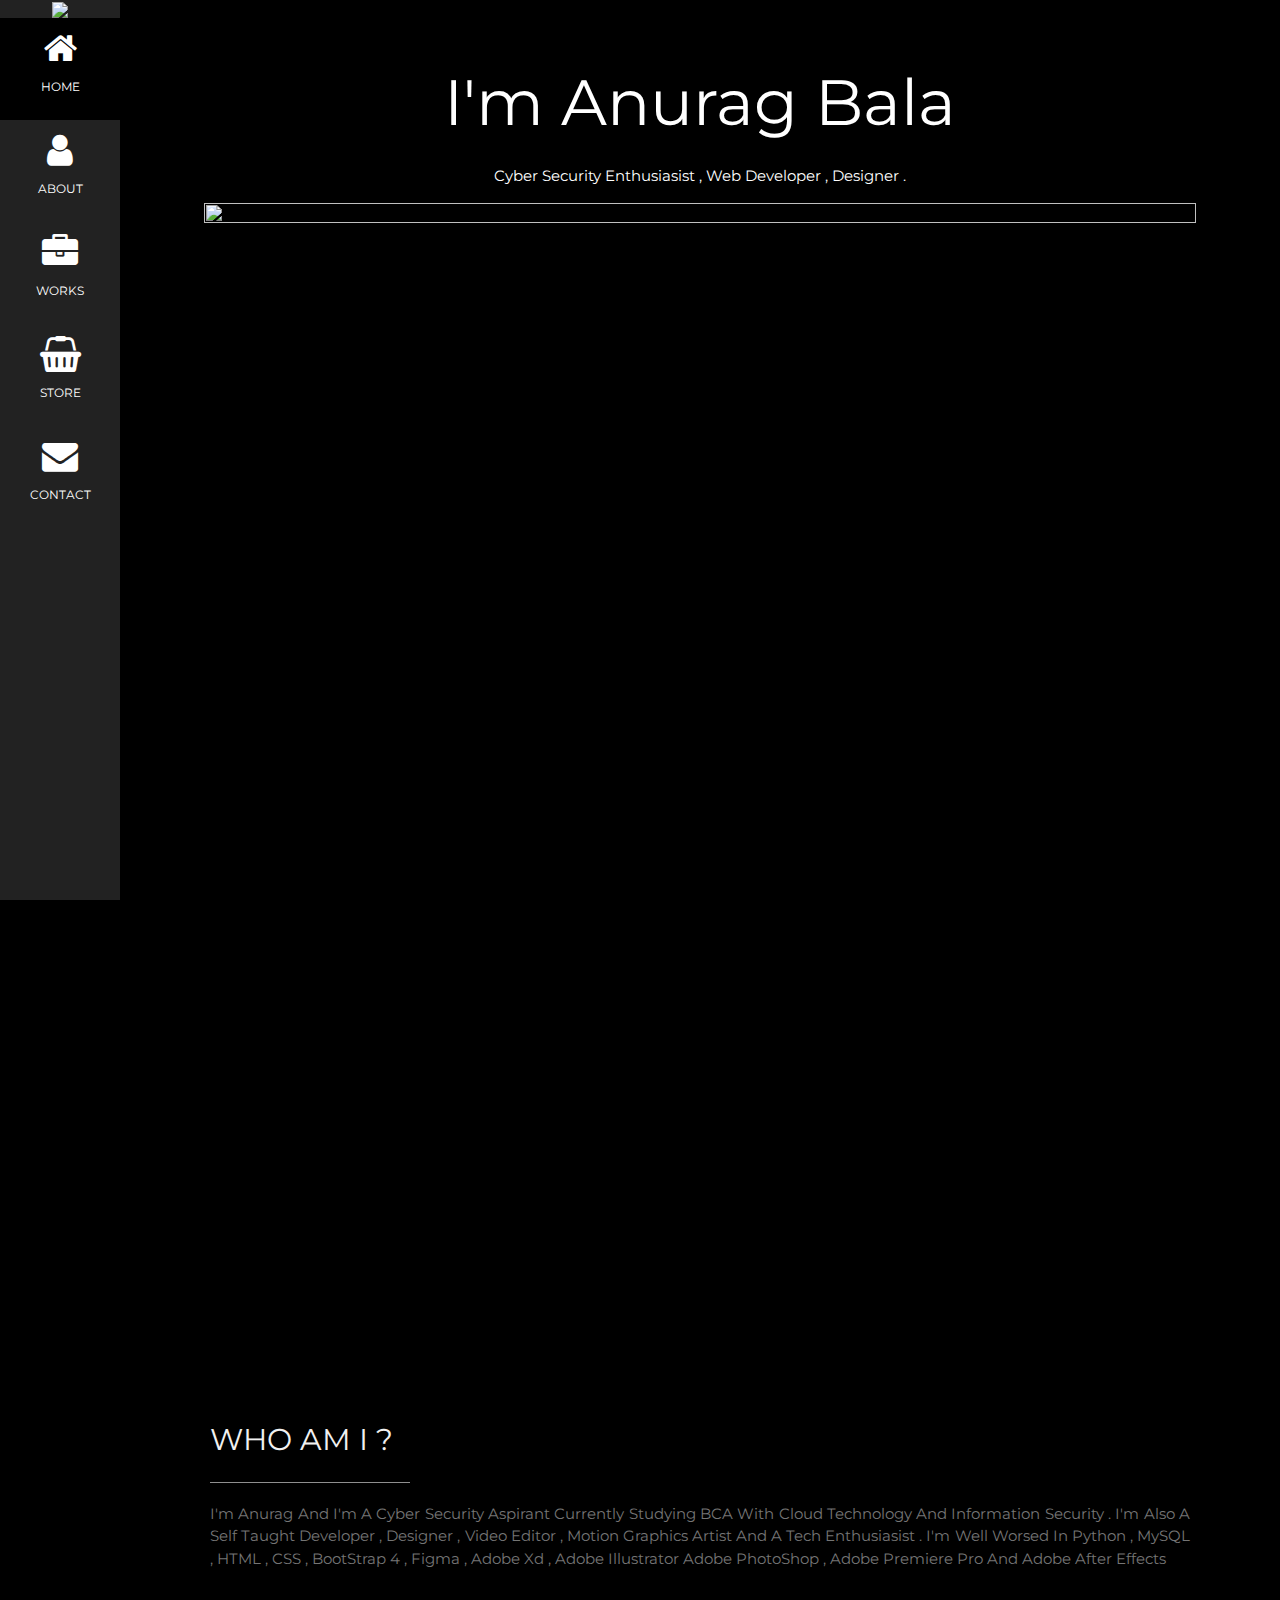
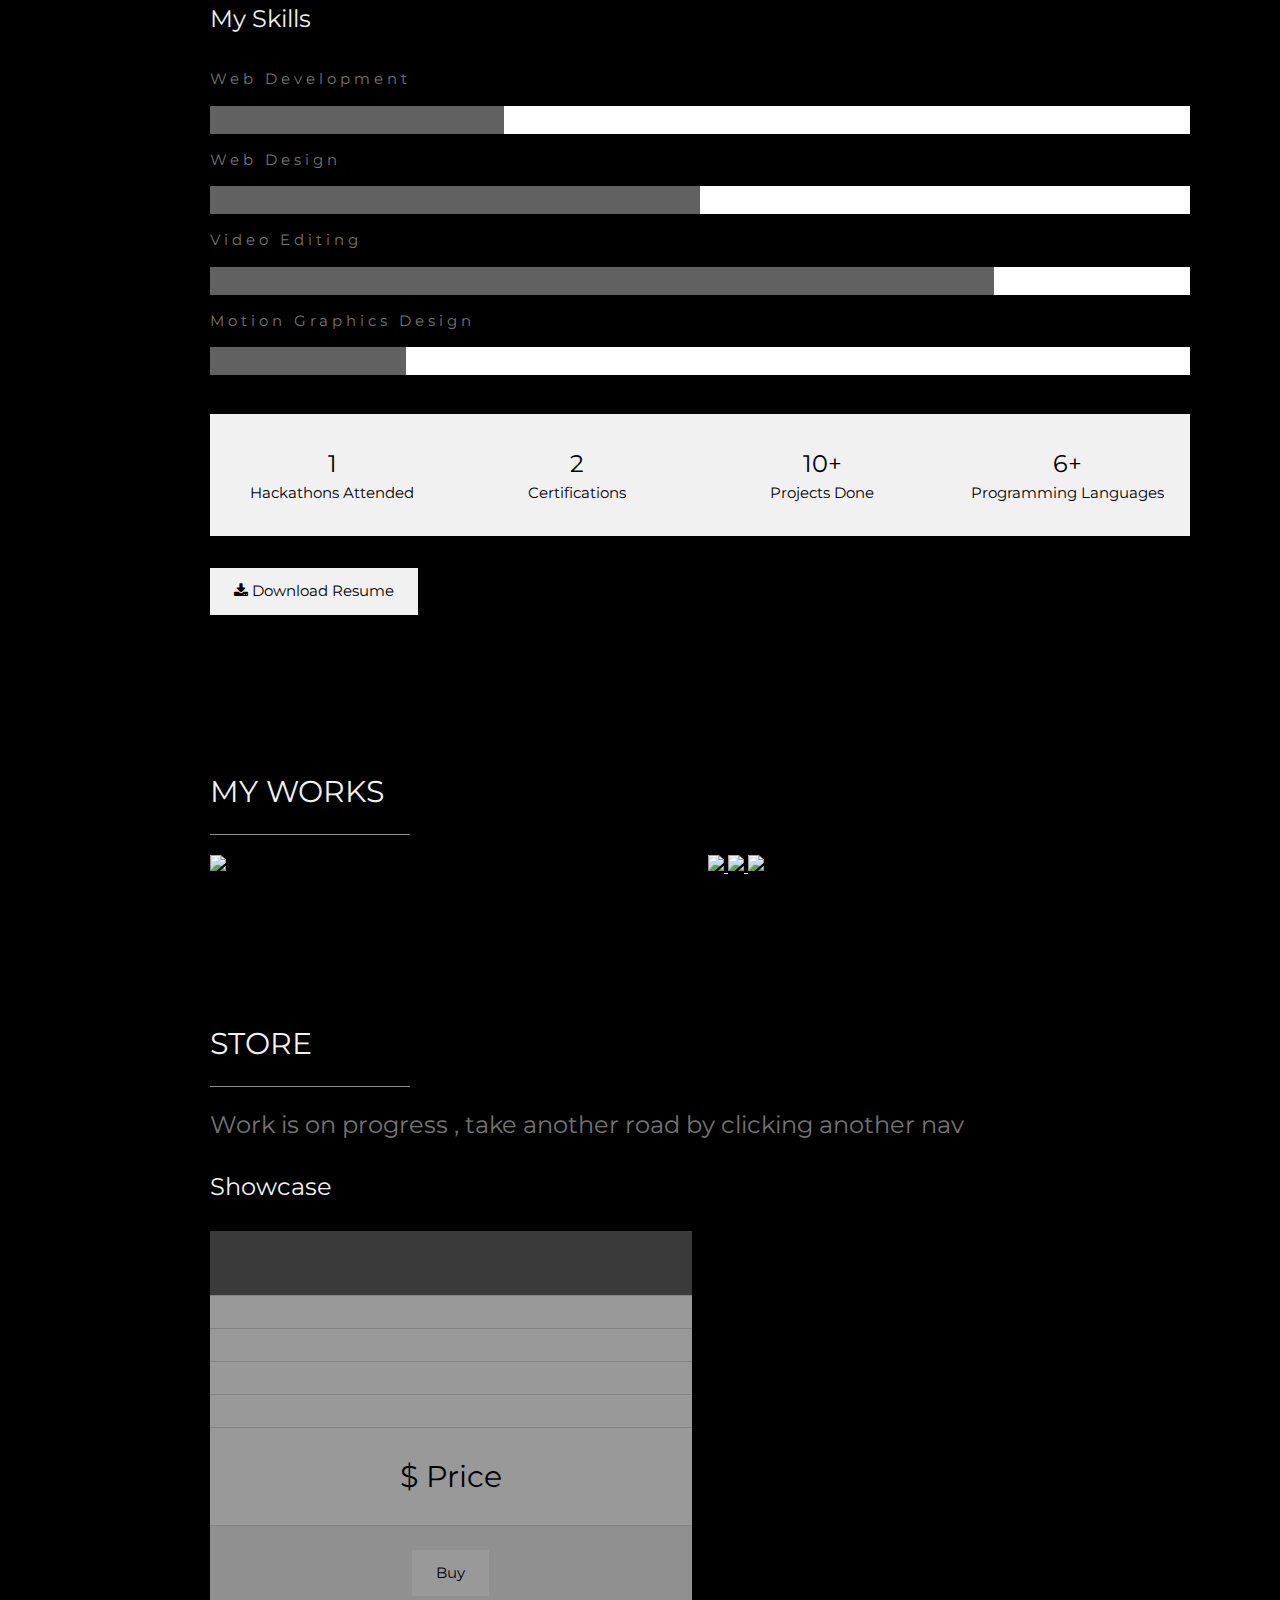
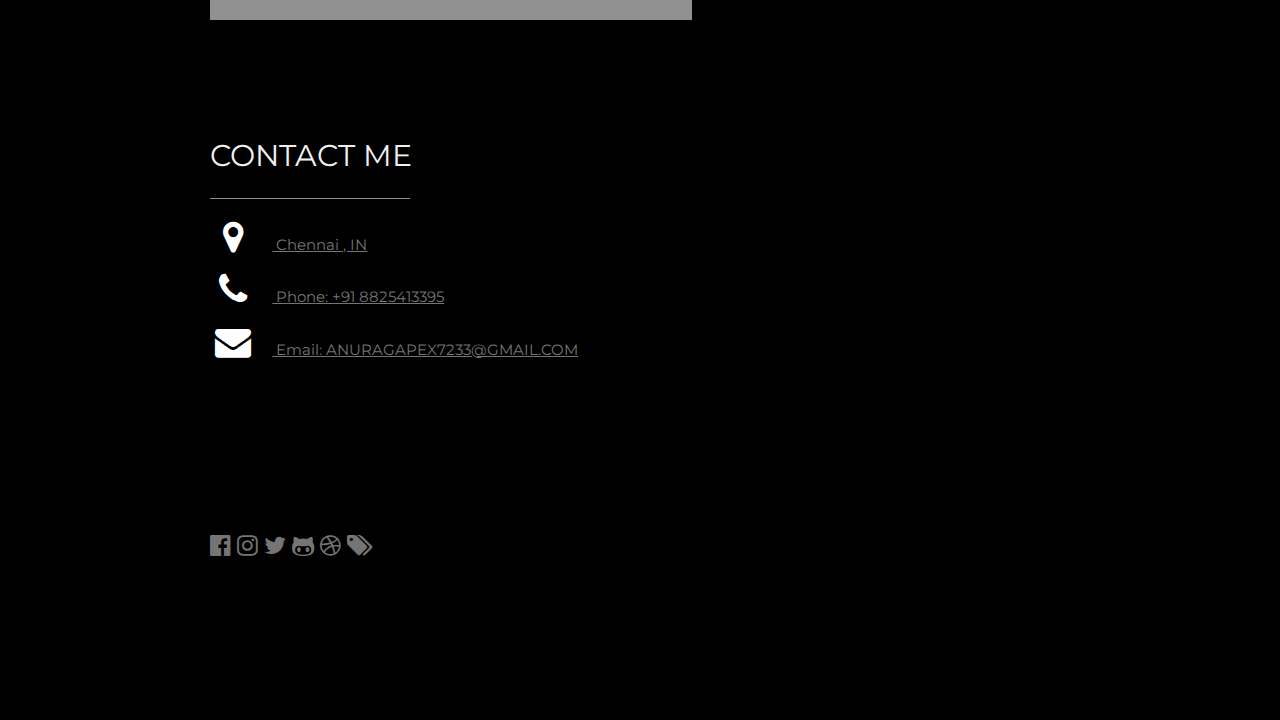
==== index.html @ 964ecfa8 "Added Google SEO Meta Tag" ====
<!DOCTYPE html>
<html>
<head>
<title>ANURAG</title>
<link rel="icon" href="./web-assets/pU7nvwRMRXqDbNKrmumH_9ec07bc448174239577b3bc5285117b0.jpeg">
<meta charset="UTF-8">
<meta name="viewport" content="width=device-width, initial-scale=1">
<link rel="stylesheet" href="https://www.w3schools.com/w3css/4/w3.css">
<link rel="stylesheet" href="https://fonts.googleapis.com/css?family=Montserrat">
<link rel="stylesheet" href="https://cdnjs.cloudflare.com/ajax/libs/font-awesome/4.7.0/css/font-awesome.min.css">
<style>
body, h1,h2,h3,h4,h5,h6 {font-family: "Montserrat", sans-serif}
.w3-row-padding img {margin-bottom: 12px}
.w3-sidebar {width: 120px;background: #222;}
#main {margin-left: 120px}
@media only screen and (max-width: 600px) {#main {margin-left: 0}}
</style>
<meta name="google-site-verification" content="91ezCotkD6_uzO8J9AmHnL2-owdKcWw64kQfVRbYzD4" />
</head>
<body class="w3-black">
<nav class="w3-sidebar w3-bar-block w3-small w3-hide-small w3-center">
  <a href="#"><img src="./web-assets/anurag_black_bar_nav.jpeg" style="width:100%">
  </a>
  <a href="#" class="w3-bar-item w3-button w3-padding-large w3-black">
    <i class="fa fa-home w3-xxlarge"></i>
    <p>HOME</p>
  </a>
  <a href="#about" class="w3-bar-item w3-button w3-padding-large w3-hover-black">
    <i class="fa fa-user w3-xxlarge"></i>
    <p>ABOUT</p>
  </a>
  <a href="#photos" class="w3-bar-item w3-button w3-padding-large w3-hover-black">
    <i class="fa fa-briefcase w3-xxlarge"></i>
    <p>WORKS</p>
  </a>
  <a href="#store" class="w3-bar-item w3-button w3-padding-large w3-hover-black">
    <i class="fa fa-shopping-basket w3-xxlarge"></i>
    <p>STORE</p>
  </a>
  <a href="#contact" class="w3-bar-item w3-button w3-padding-large w3-hover-black">
    <i class="fa fa-envelope w3-xxlarge"></i>
    <p>CONTACT</p>
  </a>
</nav>
<div class="w3-top w3-hide-large w3-hide-medium" id="myNavbar">
  <div class="w3-bar w3-black w3-opacity w3-hover-opacity-off w3-center w3-small">
    <a href="#" class="w3-bar-item w3-button" style="width:25% !important">HOME</a>
    <a href="#about" class="w3-bar-item w3-button" style="width:25% !important">ABOUT</a>
    <a href="#photos" class="w3-bar-item w3-button" style="width:25% !important">WORKS</a>
    <a href="#store" class="w3-bar-item w3-button" style="width:25% !important">STORE</a>
    <a href="#contact" class="w3-bar-item w3-button" style="width:25% !important">CONTACT</a>
  </div>
</div>
<div class="w3-padding-large" id="main">
  <header class="w3-container w3-padding-32 w3-center w3-black" id="home">
    <h1 class="w3-jumbo"><span class="w3-hide-small">I'm</span> Anurag Bala</h1>
    <p>Cyber Security Enthusiasist , Web Developer , Designer .</p>
    <img src="./web-assets/00000IMG_00000_BURST20190726142517125_COVER_edited.jpeg" class="w3-image" width="992" height="1108">
  </header>
  <div class="w3-content w3-justify w3-text-grey w3-padding-64" id="about">
    <h2 class="w3-text-light-grey">WHO AM I ?</h2>
    <hr style="width:200px" class="w3-opacity">
    <p>I'm Anurag And I'm A Cyber Security Aspirant Currently Studying BCA With Cloud Technology And Information Security . I'm Also A Self Taught Developer , Designer , Video Editor , Motion Graphics Artist And A Tech Enthusiasist . I'm Well Worsed In Python , MySQL , HTML , CSS , BootStrap 4 , Figma , Adobe Xd , Adobe Illustrator Adobe PhotoShop , Adobe Premiere Pro And Adobe After Effects
    </p>
    <h3 class="w3-padding-16 w3-text-light-grey">My Skills</h3>
    <p class="w3-wide">Web Development</p>
    <div class="w3-white">
      <div class="w3-dark-grey" style="height:28px;width:30%"></div>
    </div>
    <p class="w3-wide">Web Design</p>
    <div class="w3-white">
      <div class="w3-dark-grey" style="height:28px;width:50%"></div>
    </div>
    <p class="w3-wide">Video Editing</p>
    <div class="w3-white">
      <div class="w3-dark-grey" style="height:28px;width:80%"></div>
    </div>
    <p class="w3-wide">Motion Graphics Design</p>
    <div class="w3-white">
      <div class="w3-dark-grey" style="height:28px;width:20%"></div>
    </div><br>
    <div class="w3-row w3-center w3-padding-16 w3-section w3-light-grey">
      <div class="w3-quarter w3-section">
        <span class="w3-xlarge">1</span><br>
        Hackathons Attended
      </div>
      <div class="w3-quarter w3-section">
        <span class="w3-xlarge">2</span><br>
        Certifications
      </div>
      <div class="w3-quarter w3-section">
        <span class="w3-xlarge">10+</span><br>
        Projects Done
      </div>
      <div class="w3-quarter w3-section">
        <span class="w3-xlarge">6+</span><br>
        Programming Languages
      </div>
    </div>
    <a href="./web-assets/Anurag Bala Resume.pdf" download target="_blank"><button class="w3-button w3-light-grey w3-padding-large w3-section">
      <i class="fa fa-download"></i> Download Resume
    </button>
  </a>
  </div>
  <div class="w3-padding-64 w3-content" id="photos">
    <h2 class="w3-text-light-grey">MY WORKS</h2>
    <hr style="width:200px" class="w3-opacity">
    <div class="w3-row-padding" style="margin:0 -16px">
      <div class="w3-half">
          <a href="https://rootkitstore.github.io" target="_blank" rel="noopener noreferrer">
        <img src="./works/rootskitstore-screenshot.png" style="width:100%">
    </a>
      </div>
      <div class="w3-half">
          <a href="https://dribbble.com/shots/11503256-S-L-E-E-P-Y" target="_blank" rel="noopener noreferrer">
        <img src="./works/sleepy.png" style="width:100%">
    </a>
        <a href="https://dribbble.com/shots/11505442-CUTE-GHOST" target="_blank" rel="noopener noreferrer">
        <img src="./works/cute-ghost.png" style="width:100%">
    </a>
        <a href="https://dribbble.com/shots/11786668-D-O-G-Y" target="_blank" rel="noopener noreferrer">
        <img src="./works/dogy.png" style="width:100%">
    </a>
      </div>
    </div>
  </div>
  <div class="w3-padding-64 w3-content w3-text-grey" id="store">
    <h2 class="w3-text-light-grey">STORE</h2>
    <hr style="width:200px" class="w3-opacity">
    <div class="w3-section">
      <h3>Work is on progress , take another road by clicking another nav</h3>
      <h3 class="w3-padding-16 w3-text-light-grey">Showcase</h3>
      <div class="w3-row-padding" style="margin:0 -16px">
        <div class="w3-half w3-margin-bottom">
          <ul class="w3-ul w3-white w3-center w3-opacity w3-hover-opacity-off">
            <li class="w3-dark-grey w3-xlarge w3-padding-32"><!--Product Name--></li>
            <li class="w3-padding-16"><!--Desc 1--></li>
            <li class="w3-padding-16"><!--Desc 2--></li>
            <li class="w3-padding-16"><!--Desc 3--></li>
            <li class="w3-padding-16"><!--Desc 4--></li>
            <li class="w3-padding-16">
              <h2>$ Price</h2>
            </li>
            <li class="w3-light-grey w3-padding-24">
              <a href="#" target="_blank" rel="noopener noreferrer"><button class="w3-button w3-white w3-padding-large w3-hover-black">Buy</button></a>
            </li>
          </ul>
        </div>
    </div><br>
  <div class="w3-padding-64 w3-content w3-text-grey" id="contact">
    <h2 class="w3-text-light-grey">CONTACT ME</h2>
    <hr style="width:200px" class="w3-opacity">
    <div class="w3-section">
      <a href="https://www.google.co.in/maps/place/Chitlapakkam+Post+Office/@12.9303252,80.1341374,15z/data=!4m5!3m4!1s0x3a525f01242f31a3:0xfaf0a790647862f5!8m2!3d12.9372017!4d80.1384375" target="_blank" rel="noopener noreferrer"><p><i class="fa fa-map-marker fa-fw w3-text-white w3-xxlarge w3-margin-right"></i> Chennai , IN</p></a>
      <a href="tel: +918825413395" target="_blank" rel="noopener noreferrer"><p><i class="fa fa-phone fa-fw w3-text-white w3-xxlarge w3-margin-right"></i> Phone: +91 8825413395</p></a>
      <a href="mailto: anuragapex7233@gmail.com" target="_blank" rel="noopener noreferrer"><p><i class="fa fa-envelope fa-fw w3-text-white w3-xxlarge w3-margin-right"> </i> Email: ANURAGAPEX7233@GMAIL.COM</p></a>
    </div><br>
  </div>
  <footer class="w3-content w3-padding-64 w3-text-grey w3-xlarge">
    <a href="https://www.facebook.com/ANURAGAPEX" target="_blank" rel="noopener noreferrer"><i class="fa fa-facebook-official w3-hover-opacity"></i></a>
    <a href="https://www.instagram.com/ANURAGAPEX" target="_blank" rel="noopener noreferrer"><i class="fa fa-instagram w3-hover-opacity"></i></a>
    <a href="https://twitter.com/ANURAG_APEX" target="_blank" rel="noopener noreferrer"><i class="fa fa-twitter w3-hover-opacity"></i></a>
    <a href="https://github.com/ANURAGBALA" target="_blank" rel="noopener noreferrer"><i class="fa fa-github-alt w3-hover-opacity"></i></a>
    <a href="https://dribbble.com/ANURAGAPEX" target="_blank" rel="noopener noreferrer"><i class="fa fa-dribbble w3-hover-opacity"></i></a>
    <a href="./web-assets/links.html" target="_blank" rel="noopener noreferrer"><i class="fa fa-tags w3-hover-opacity"></i></a>
  </footer>
</div>
</body>
</html>
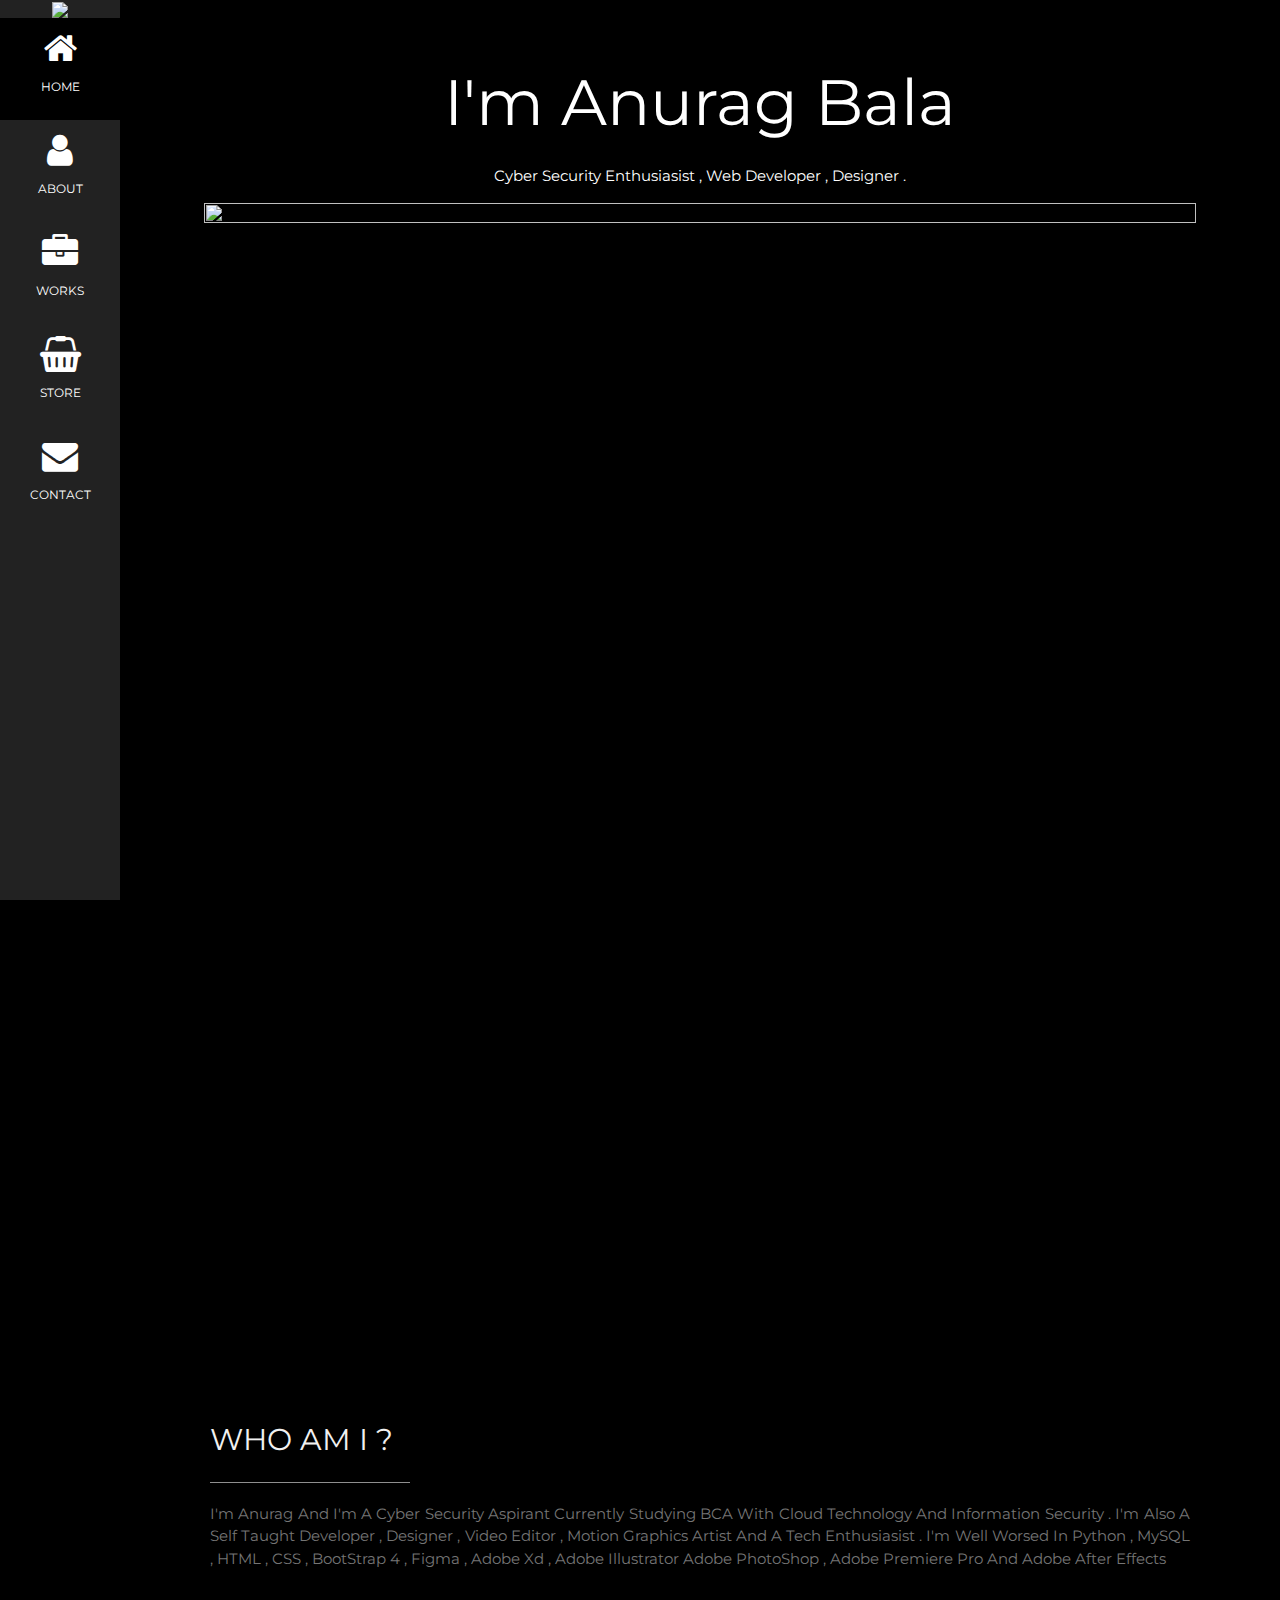
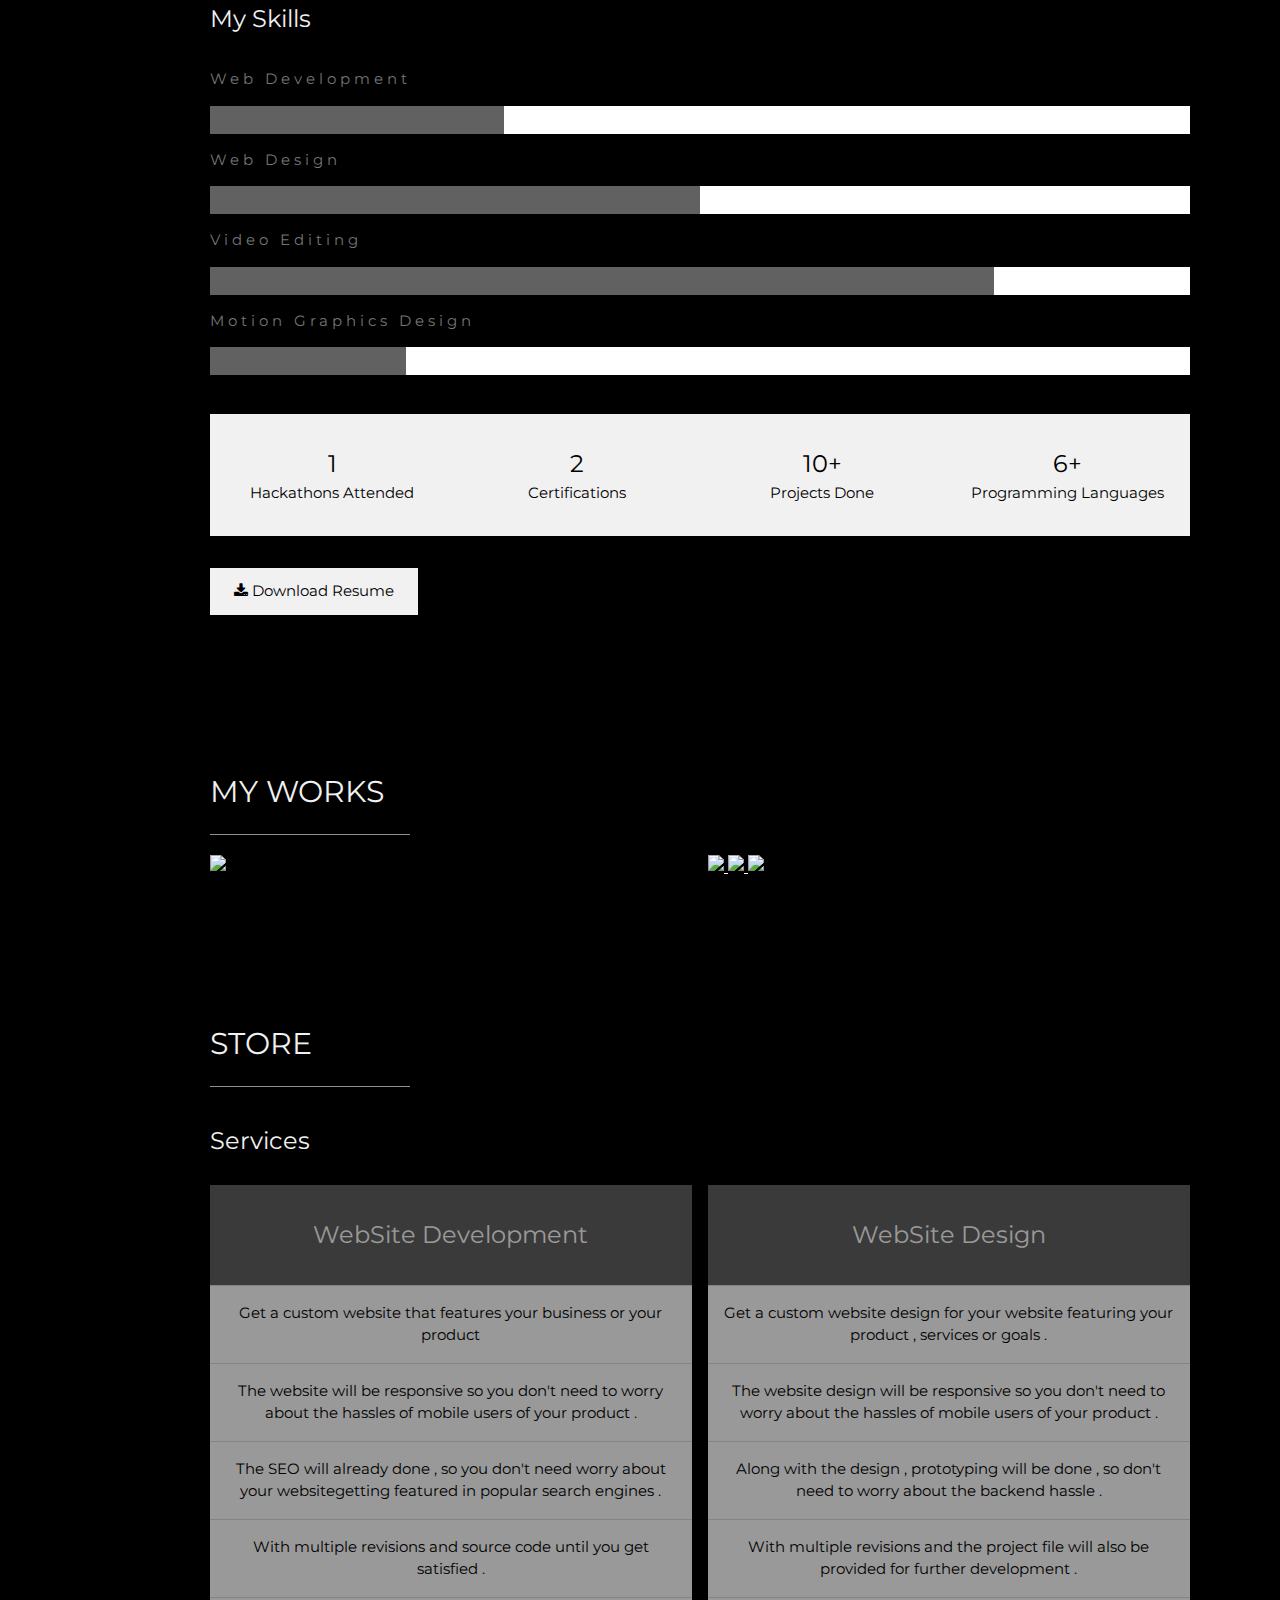
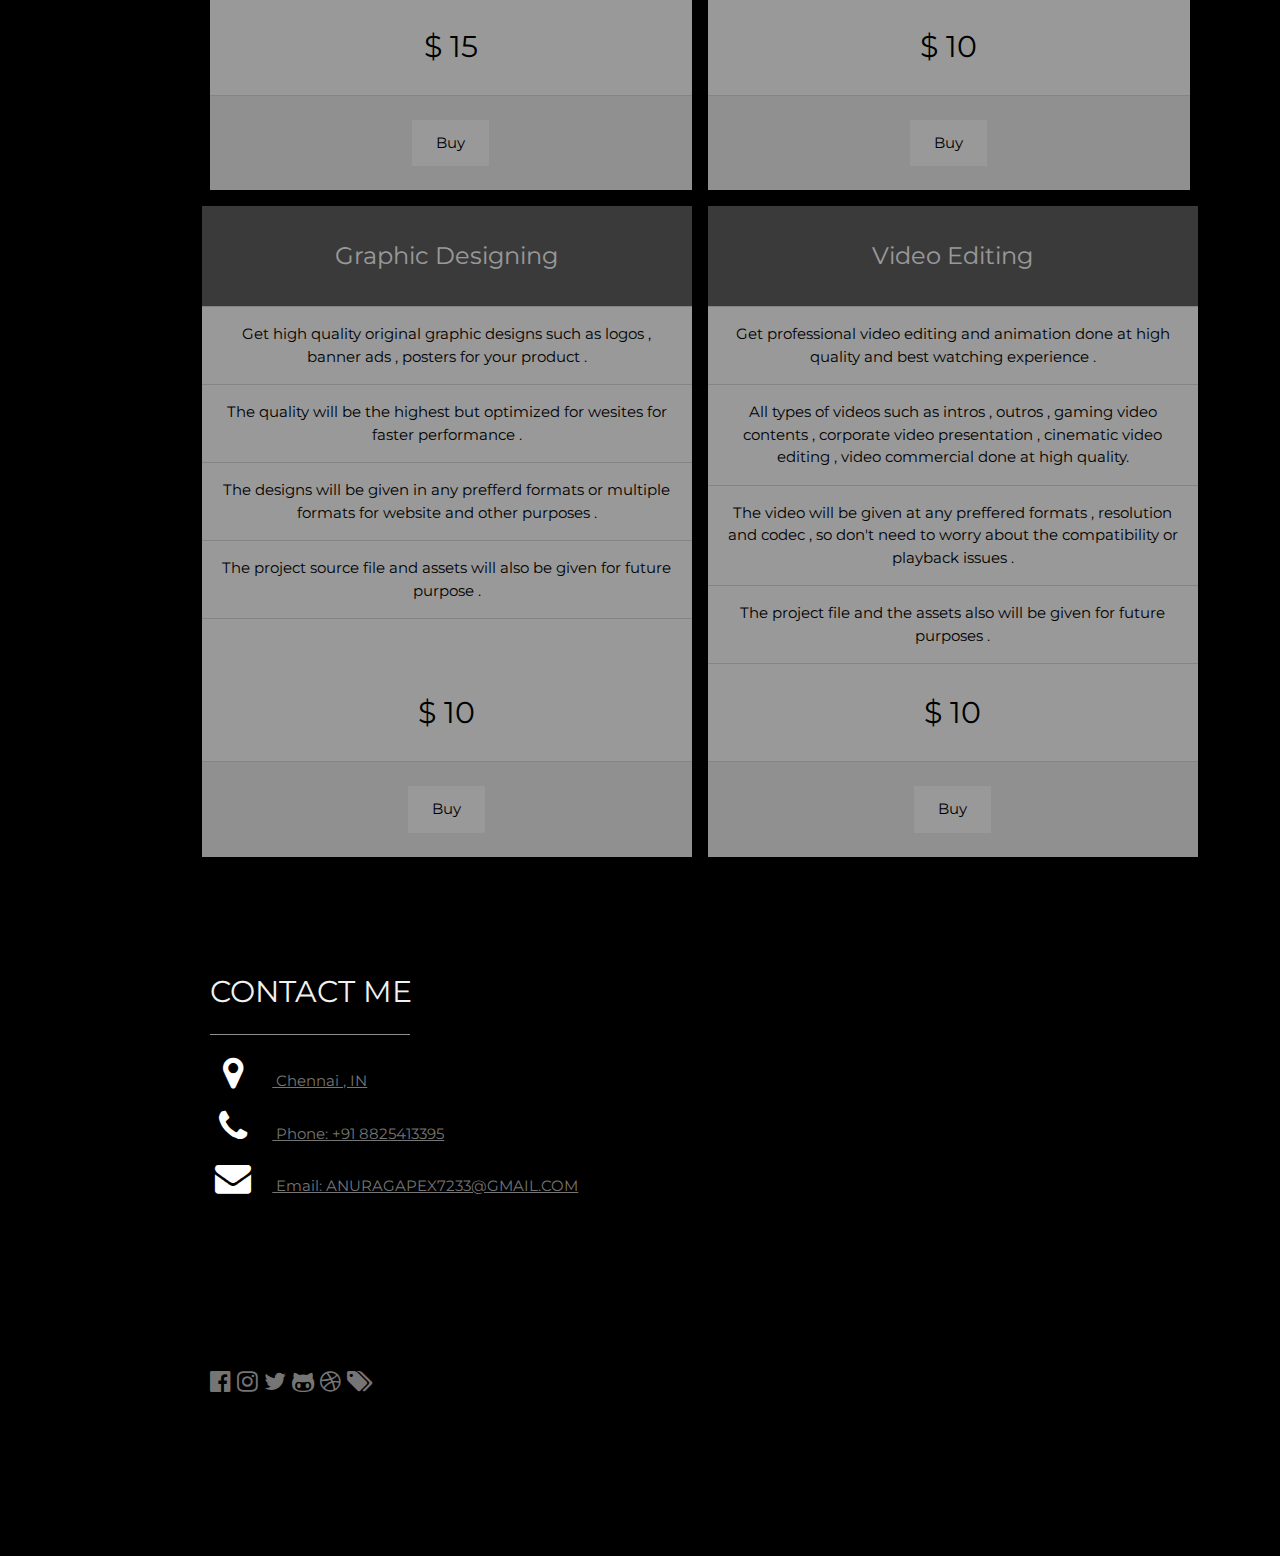
==== commit e732abfc: "Added Store Services" ====
--- a/index.html
+++ b/index.html
@@ -2,6 +2,7 @@
 <html>
 <head>
 <title>ANURAG</title>
+<meta name="google-site-verification" content="91ezCotkD6_uzO8J9AmHnL2-owdKcWw64kQfVRbYzD4" />
 <link rel="icon" href="./web-assets/pU7nvwRMRXqDbNKrmumH_9ec07bc448174239577b3bc5285117b0.jpeg">
 <meta charset="UTF-8">
 <meta name="viewport" content="width=device-width, initial-scale=1">
@@ -15,7 +16,6 @@
 #main {margin-left: 120px}
 @media only screen and (max-width: 600px) {#main {margin-left: 0}}
 </style>
-<meta name="google-site-verification" content="91ezCotkD6_uzO8J9AmHnL2-owdKcWw64kQfVRbYzD4" />
 </head>
 <body class="w3-black">
 <nav class="w3-sidebar w3-bar-block w3-small w3-hide-small w3-center">
@@ -128,24 +128,71 @@
     <h2 class="w3-text-light-grey">STORE</h2>
     <hr style="width:200px" class="w3-opacity">
     <div class="w3-section">
-      <h3>Work is on progress , take another road by clicking another nav</h3>
-      <h3 class="w3-padding-16 w3-text-light-grey">Showcase</h3>
+      <h3 class="w3-padding-16 w3-text-light-grey">Services</h3>
       <div class="w3-row-padding" style="margin:0 -16px">
         <div class="w3-half w3-margin-bottom">
           <ul class="w3-ul w3-white w3-center w3-opacity w3-hover-opacity-off">
-            <li class="w3-dark-grey w3-xlarge w3-padding-32"><!--Product Name--></li>
-            <li class="w3-padding-16"><!--Desc 1--></li>
-            <li class="w3-padding-16"><!--Desc 2--></li>
-            <li class="w3-padding-16"><!--Desc 3--></li>
-            <li class="w3-padding-16"><!--Desc 4--></li>
+            <li class="w3-dark-grey w3-xlarge w3-padding-32">WebSite Development</li>
+            <li class="w3-padding-16">Get a custom website that features your business or your product</li>
+            <li class="w3-padding-16">The website will be responsive so you don't need to worry about the hassles of mobile users of your product .</li>
+            <li class="w3-padding-16">The SEO will already done , so you don't need worry about your websitegetting featured in popular search engines .</li>
+            <li class="w3-padding-16">With multiple revisions and source code until you get satisfied .</li>
             <li class="w3-padding-16">
-              <h2>$ Price</h2>
+              <h2>$ 15</h2>
             </li>
             <li class="w3-light-grey w3-padding-24">
               <a href="#" target="_blank" rel="noopener noreferrer"><button class="w3-button w3-white w3-padding-large w3-hover-black">Buy</button></a>
             </li>
           </ul>
         </div>
+        <div class="w3-half">
+          <ul class="w3-ul w3-white w3-center w3-opacity w3-hover-opacity-off">
+            <li class="w3-dark-grey w3-xlarge w3-padding-32">WebSite Design</li>
+            <li class="w3-padding-16">Get a custom website design for your website featuring your product , services or goals .</li>
+            <li class="w3-padding-16">The website design will be responsive so you don't need to worry about the hassles of mobile users of your product .</li>
+            <li class="w3-padding-16">Along with the design , prototyping will be done , so don't need to worry about the backend hassle .</li>
+            <li class="w3-padding-16">With multiple revisions and the project file will also be provided for further development .</li>
+            <li class="w3-padding-16">
+              <h2>$ 10</h2>
+            </li>
+            <li class="w3-light-grey w3-padding-24">
+              <a href="#" target="_blank" rel="noopener noreferrer"><button class="w3-button w3-white w3-padding-large w3-hover-black">Buy</button></a>
+            </li>
+          </ul>
+        </div>
+        <div class="w3-row-padding" style="margin:0 -16px">
+          <div class="w3-half w3-margin-bottom">
+            <ul class="w3-ul w3-white w3-center w3-opacity w3-hover-opacity-off">
+              <li class="w3-dark-grey w3-xlarge w3-padding-32">Graphic Designing</li>
+              <li class="w3-padding-16">Get high quality original graphic designs such as logos , banner ads , posters for your product .</li>
+              <li class="w3-padding-16">The quality will be the highest but optimized for wesites for faster performance .</li>
+              <li class="w3-padding-16">The designs will be given in any prefferd formats or multiple formats for website and other purposes .</li>
+              <li class="w3-padding-16">The project source file and assets will also be given for future purpose .</li>
+              <br>
+              <br>
+              <li class="w3-padding-16">
+                <h2>$ 10</h2>
+              </li>
+              <li class="w3-light-grey w3-padding-24">
+                <a href="#" target="_blank" rel="noopener noreferrer"><button class="w3-button w3-white w3-padding-large w3-hover-black">Buy</button></a>
+              </li>
+            </ul>
+          </div>
+          <div class="w3-half">
+            <ul class="w3-ul w3-white w3-center w3-opacity w3-hover-opacity-off">
+              <li class="w3-dark-grey w3-xlarge w3-padding-32">Video Editing</li>
+              <li class="w3-padding-16">Get professional video editing and animation done at high quality and best watching experience .</li>
+              <li class="w3-padding-16">All types of videos such as intros , outros , gaming video contents , corporate video presentation , cinematic video editing , video commercial done at high quality.</li>
+              <li class="w3-padding-16">The video will be given at any preffered formats , resolution and codec , so don't need to worry about the compatibility or playback issues .</li>
+              <li class="w3-padding-16">The project file and the assets also will be given for future purposes .</li>
+              <li class="w3-padding-16">
+                <h2>$ 10</h2>
+              </li>
+              <li class="w3-light-grey w3-padding-24">
+                <a href="#" target="_blank" rel="noopener noreferrer"><button class="w3-button w3-white w3-padding-large w3-hover-black">Buy</button></a>
+              </li>
+            </ul>
+          </div>
     </div><br>
   <div class="w3-padding-64 w3-content w3-text-grey" id="contact">
     <h2 class="w3-text-light-grey">CONTACT ME</h2>
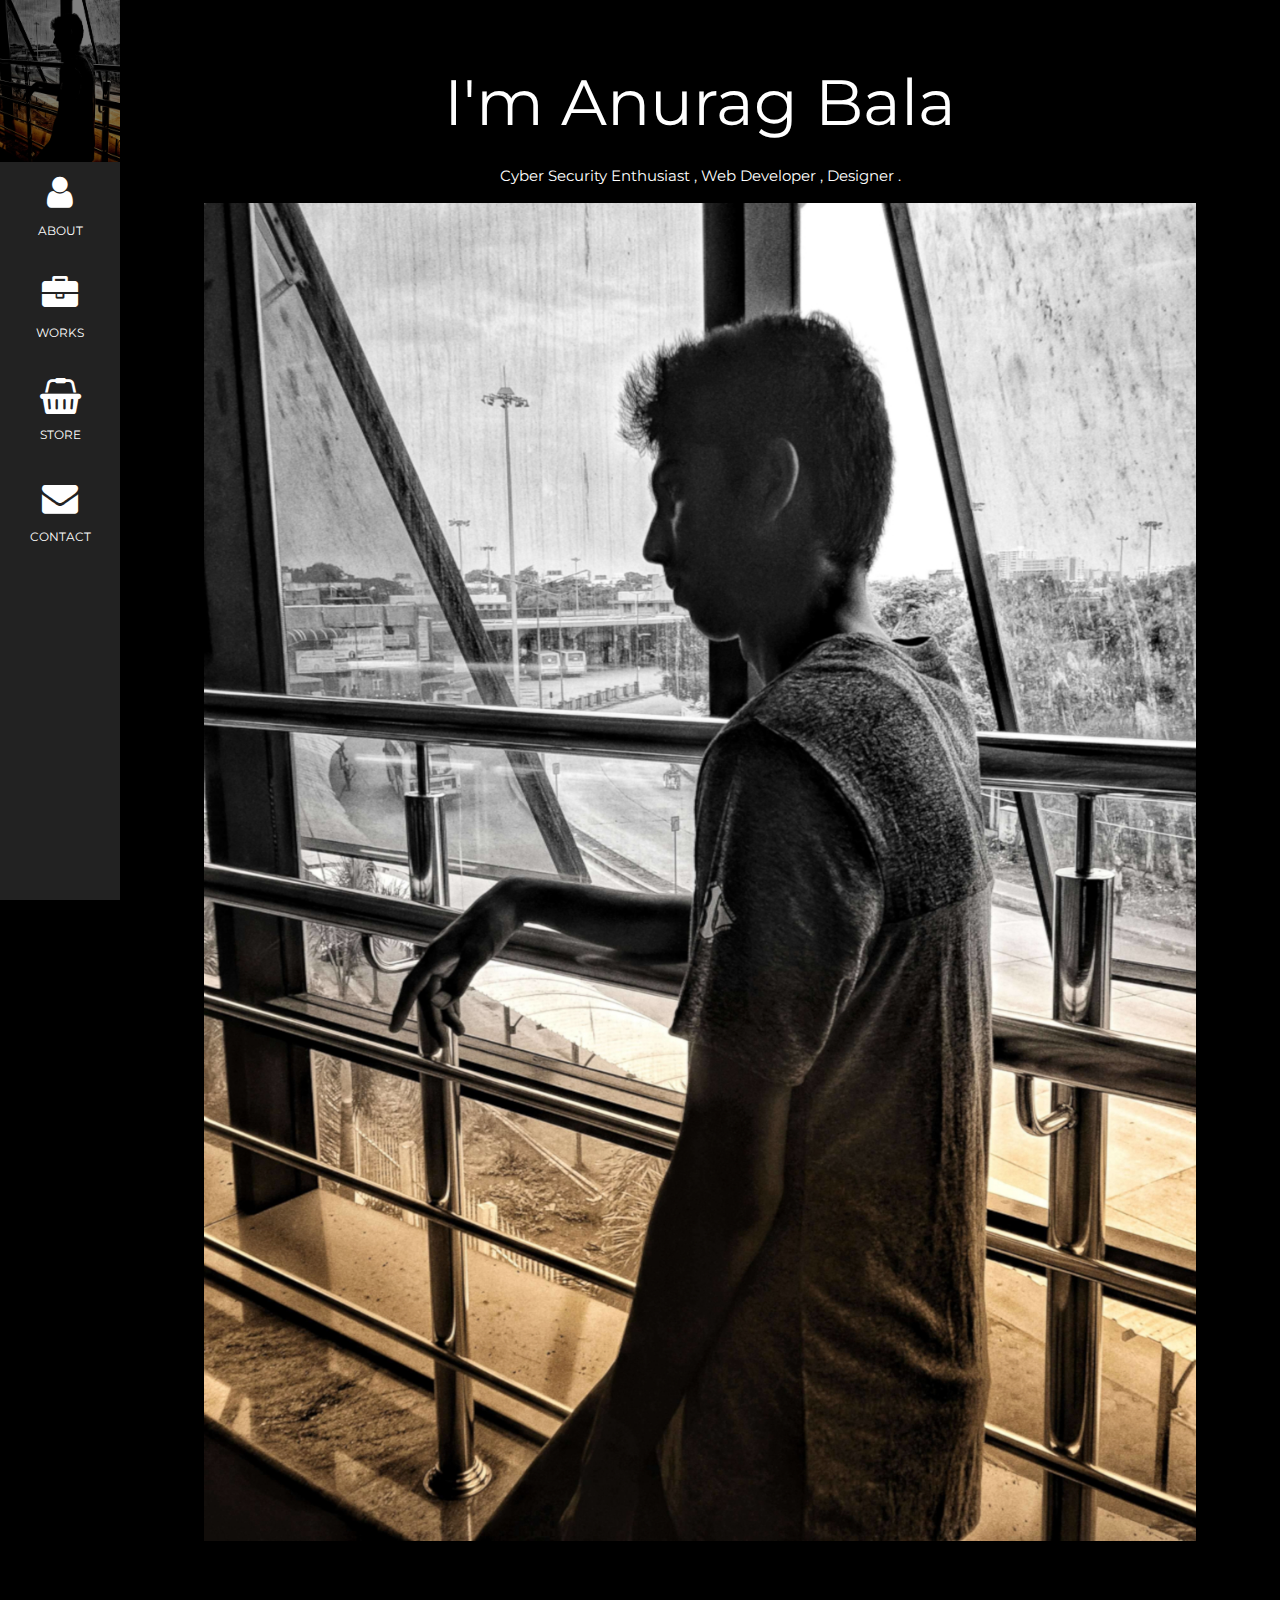
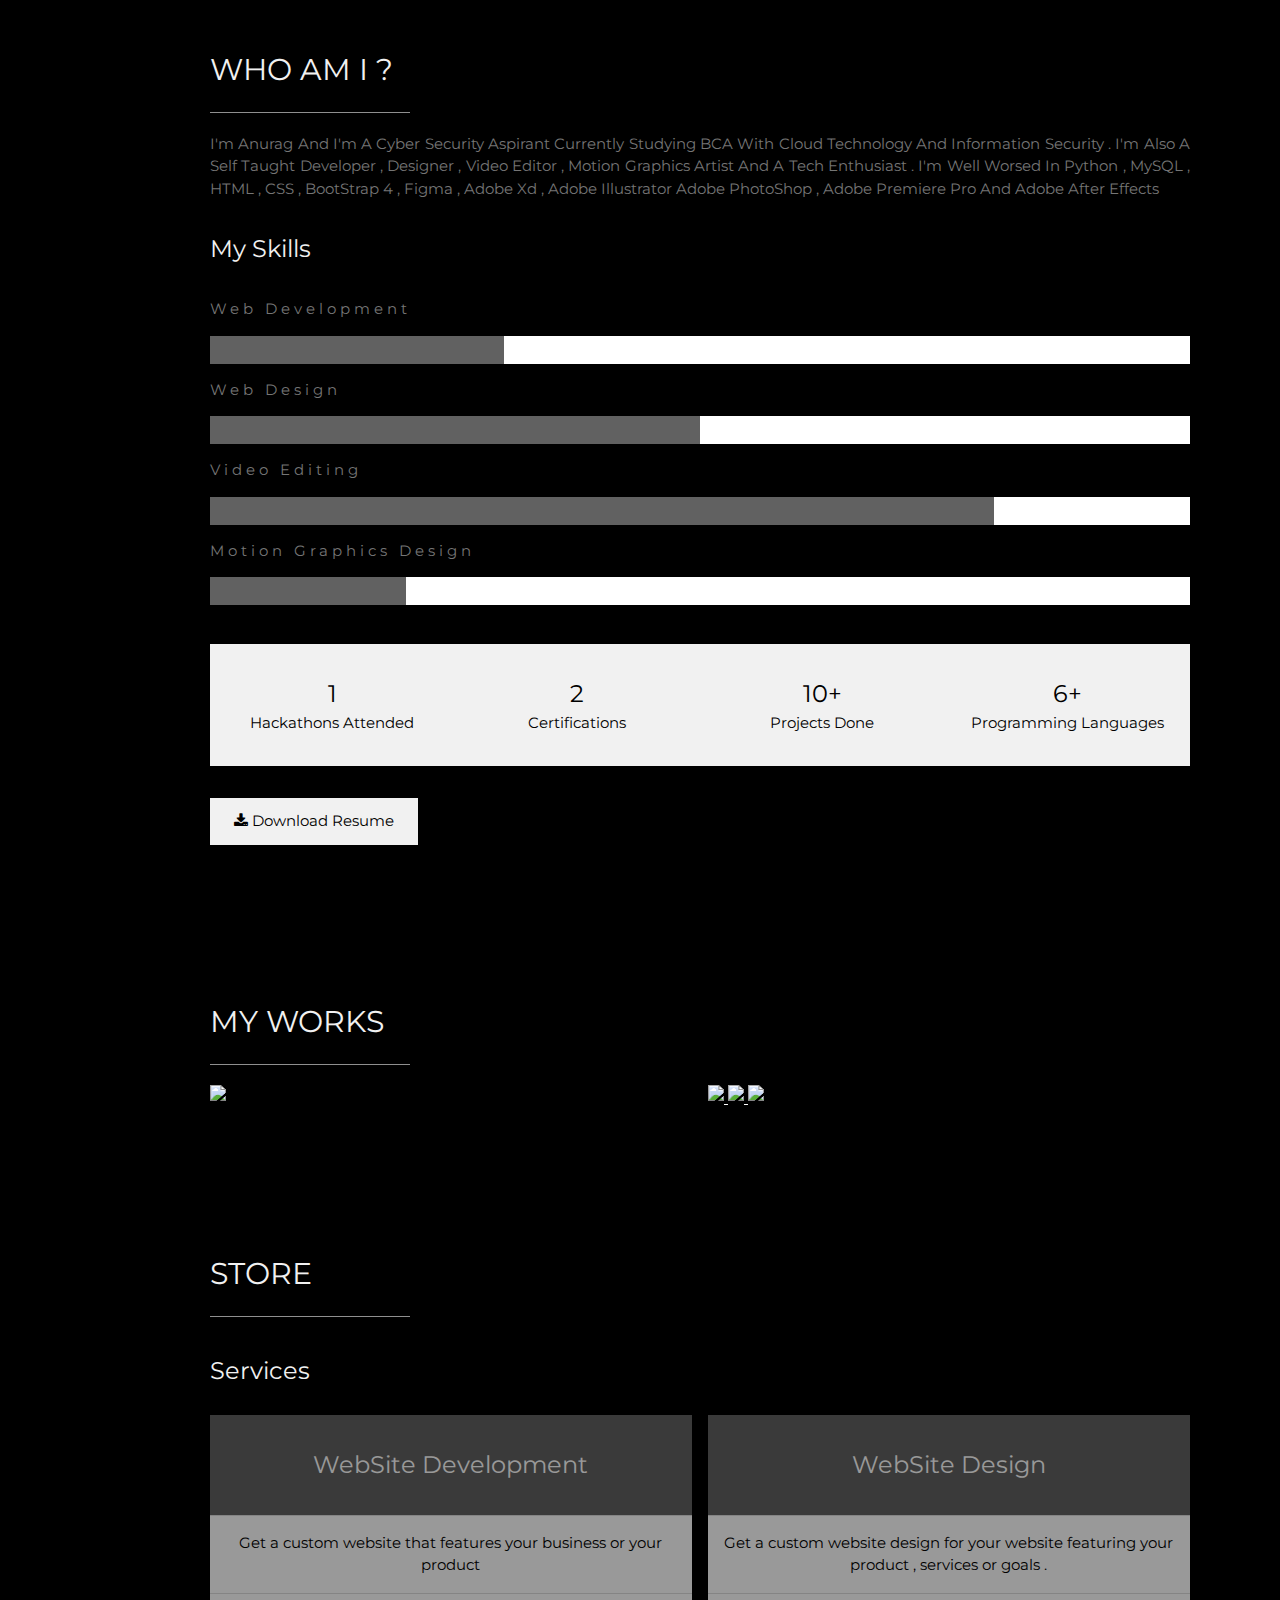
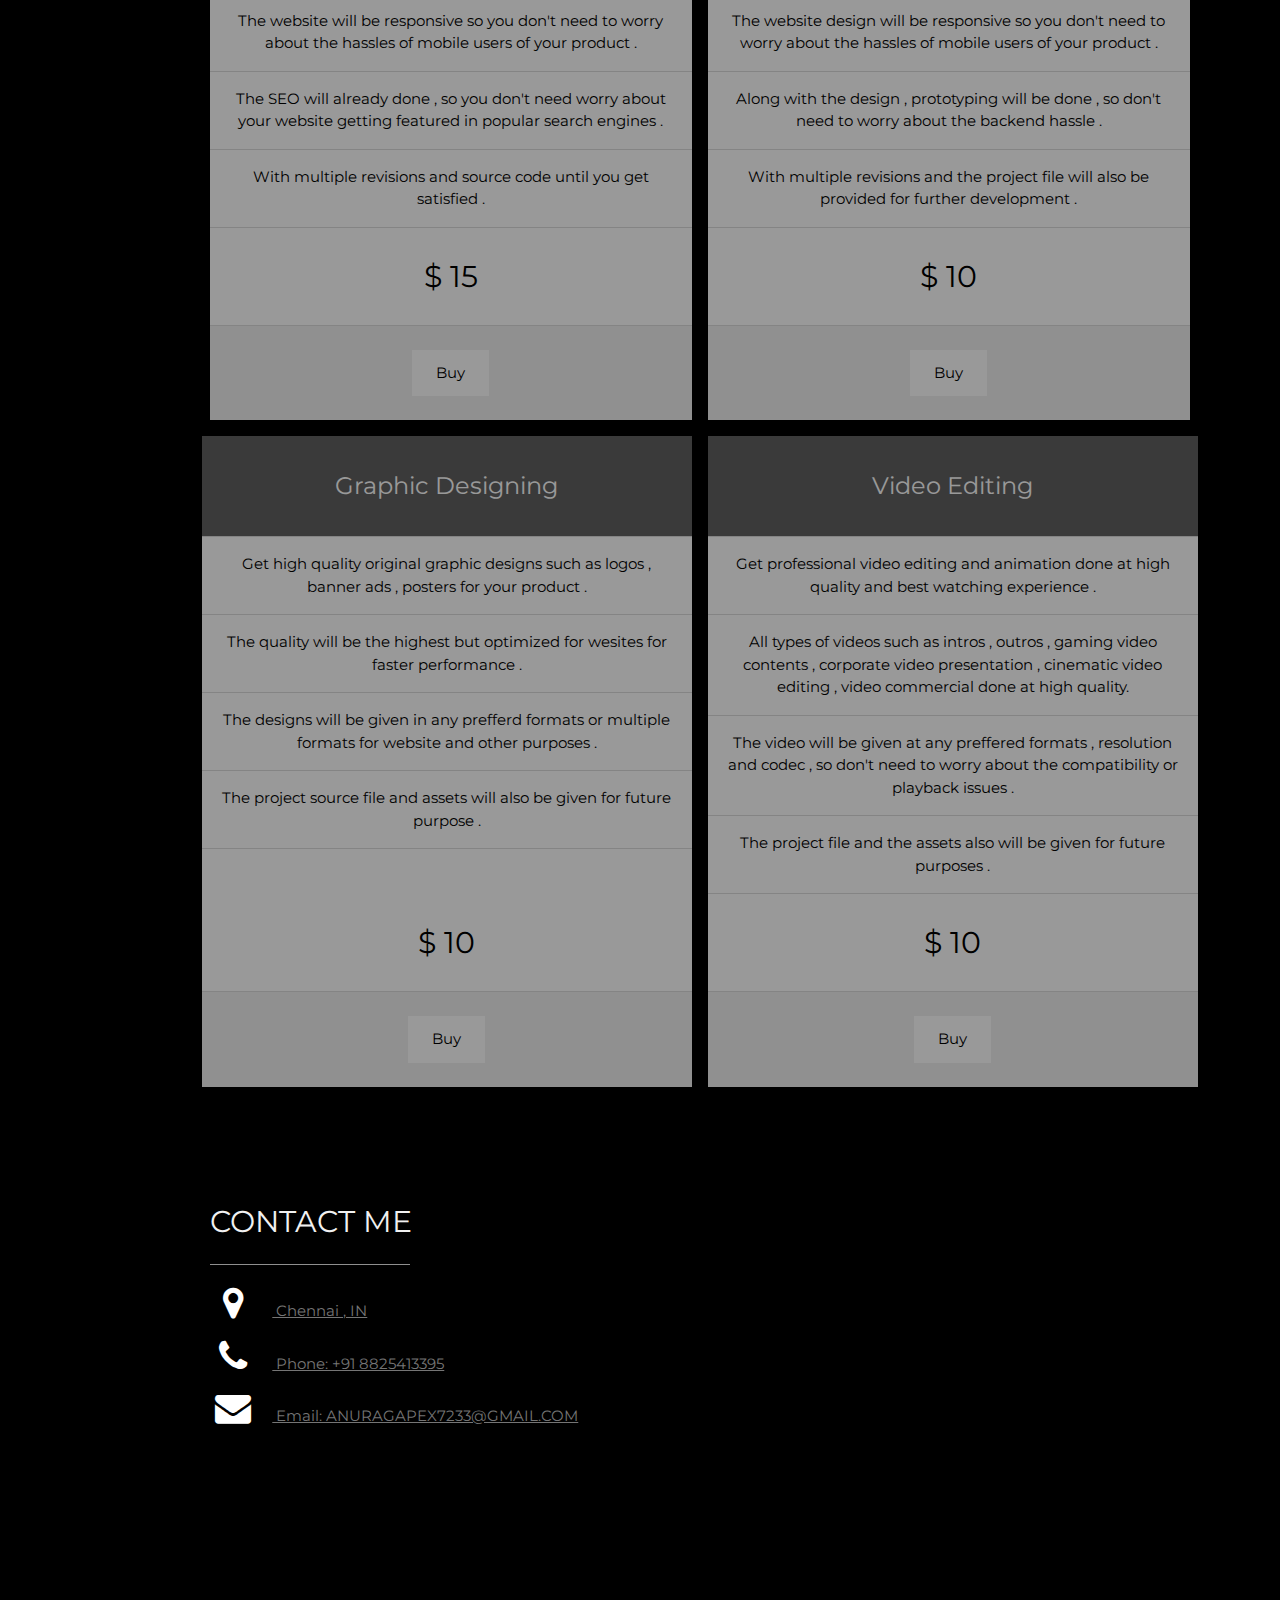
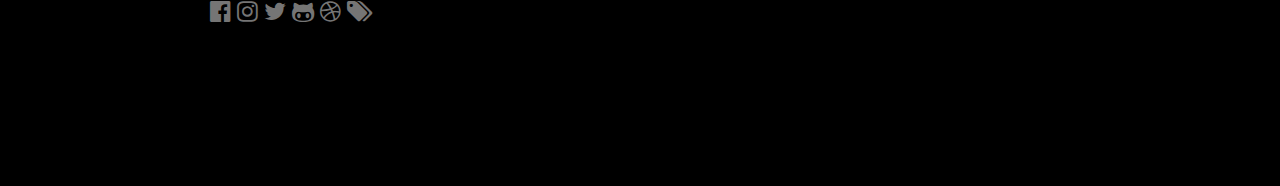
==== commit 26af5cea: "Modified Some Pics And Did Some Corrections" ====
--- a/index.html
+++ b/index.html
@@ -1,7 +1,7 @@
 <!DOCTYPE html>
 <html>
 <head>
-<title>ANURAG</title>
+<title>ANURAG BALA</title>
 <meta name="google-site-verification" content="91ezCotkD6_uzO8J9AmHnL2-owdKcWw64kQfVRbYzD4" />
 <link rel="icon" href="./web-assets/pU7nvwRMRXqDbNKrmumH_9ec07bc448174239577b3bc5285117b0.jpeg">
 <meta charset="UTF-8">
@@ -21,10 +21,6 @@
 <nav class="w3-sidebar w3-bar-block w3-small w3-hide-small w3-center">
   <a href="#"><img src="./web-assets/anurag_black_bar_nav.jpeg" style="width:100%">
   </a>
-  <a href="#" class="w3-bar-item w3-button w3-padding-large w3-black">
-    <i class="fa fa-home w3-xxlarge"></i>
-    <p>HOME</p>
-  </a>
   <a href="#about" class="w3-bar-item w3-button w3-padding-large w3-hover-black">
     <i class="fa fa-user w3-xxlarge"></i>
     <p>ABOUT</p>
@@ -44,7 +40,6 @@
 </nav>
 <div class="w3-top w3-hide-large w3-hide-medium" id="myNavbar">
   <div class="w3-bar w3-black w3-opacity w3-hover-opacity-off w3-center w3-small">
-    <a href="#" class="w3-bar-item w3-button" style="width:25% !important">HOME</a>
     <a href="#about" class="w3-bar-item w3-button" style="width:25% !important">ABOUT</a>
     <a href="#photos" class="w3-bar-item w3-button" style="width:25% !important">WORKS</a>
     <a href="#store" class="w3-bar-item w3-button" style="width:25% !important">STORE</a>
@@ -54,13 +49,13 @@
 <div class="w3-padding-large" id="main">
   <header class="w3-container w3-padding-32 w3-center w3-black" id="home">
     <h1 class="w3-jumbo"><span class="w3-hide-small">I'm</span> Anurag Bala</h1>
-    <p>Cyber Security Enthusiasist , Web Developer , Designer .</p>
+    <p>Cyber Security Enthusiast , Web Developer , Designer .</p>
     <img src="./web-assets/00000IMG_00000_BURST20190726142517125_COVER_edited.jpeg" class="w3-image" width="992" height="1108">
   </header>
   <div class="w3-content w3-justify w3-text-grey w3-padding-64" id="about">
     <h2 class="w3-text-light-grey">WHO AM I ?</h2>
     <hr style="width:200px" class="w3-opacity">
-    <p>I'm Anurag And I'm A Cyber Security Aspirant Currently Studying BCA With Cloud Technology And Information Security . I'm Also A Self Taught Developer , Designer , Video Editor , Motion Graphics Artist And A Tech Enthusiasist . I'm Well Worsed In Python , MySQL , HTML , CSS , BootStrap 4 , Figma , Adobe Xd , Adobe Illustrator Adobe PhotoShop , Adobe Premiere Pro And Adobe After Effects
+    <p>I'm Anurag And I'm A Cyber Security Aspirant Currently Studying BCA With Cloud Technology And Information Security . I'm Also A Self Taught Developer , Designer , Video Editor , Motion Graphics Artist And A Tech Enthusiast . I'm Well Worsed In Python , MySQL , HTML , CSS , BootStrap 4 , Figma , Adobe Xd , Adobe Illustrator Adobe PhotoShop , Adobe Premiere Pro And Adobe After Effects
     </p>
     <h3 class="w3-padding-16 w3-text-light-grey">My Skills</h3>
     <p class="w3-wide">Web Development</p>
@@ -135,7 +130,7 @@
             <li class="w3-dark-grey w3-xlarge w3-padding-32">WebSite Development</li>
             <li class="w3-padding-16">Get a custom website that features your business or your product</li>
             <li class="w3-padding-16">The website will be responsive so you don't need to worry about the hassles of mobile users of your product .</li>
-            <li class="w3-padding-16">The SEO will already done , so you don't need worry about your websitegetting featured in popular search engines .</li>
+            <li class="w3-padding-16">The SEO will already done , so you don't need worry about your website getting featured in popular search engines .</li>
             <li class="w3-padding-16">With multiple revisions and source code until you get satisfied .</li>
             <li class="w3-padding-16">
               <h2>$ 15</h2>
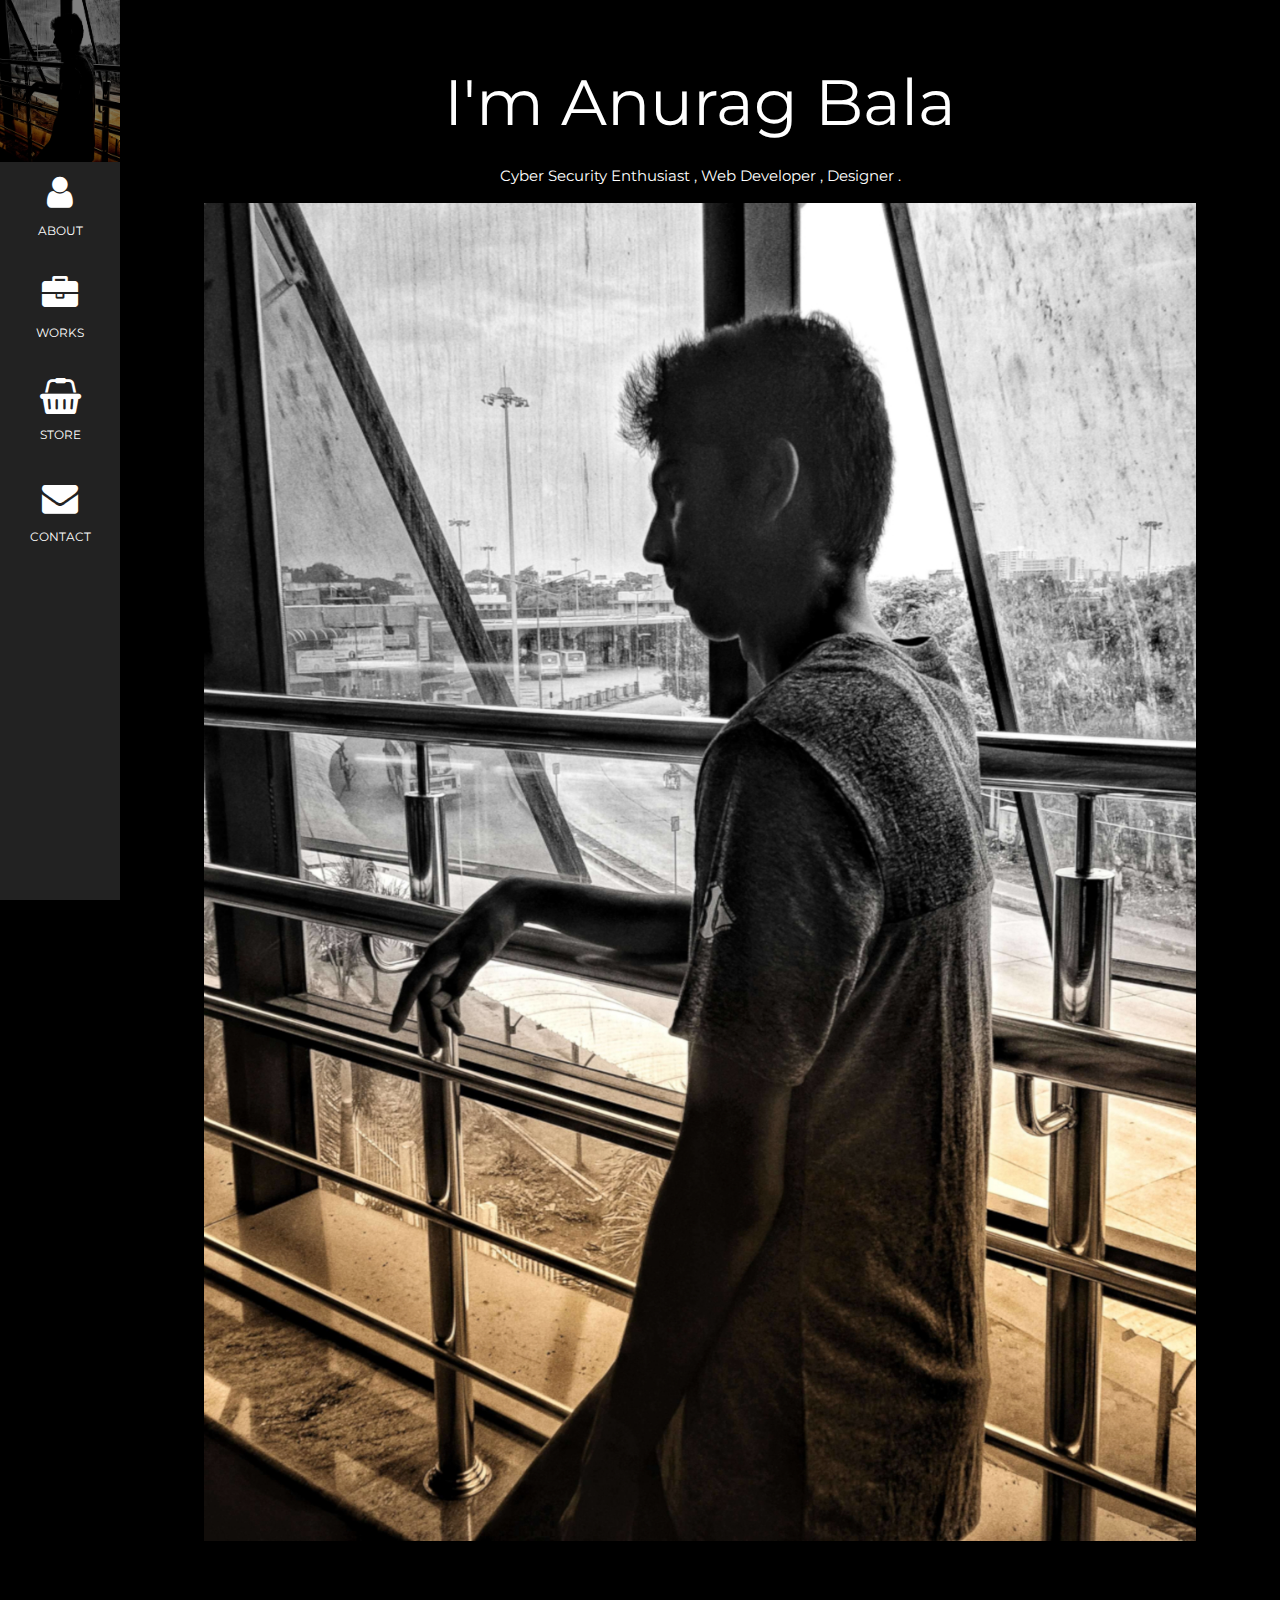
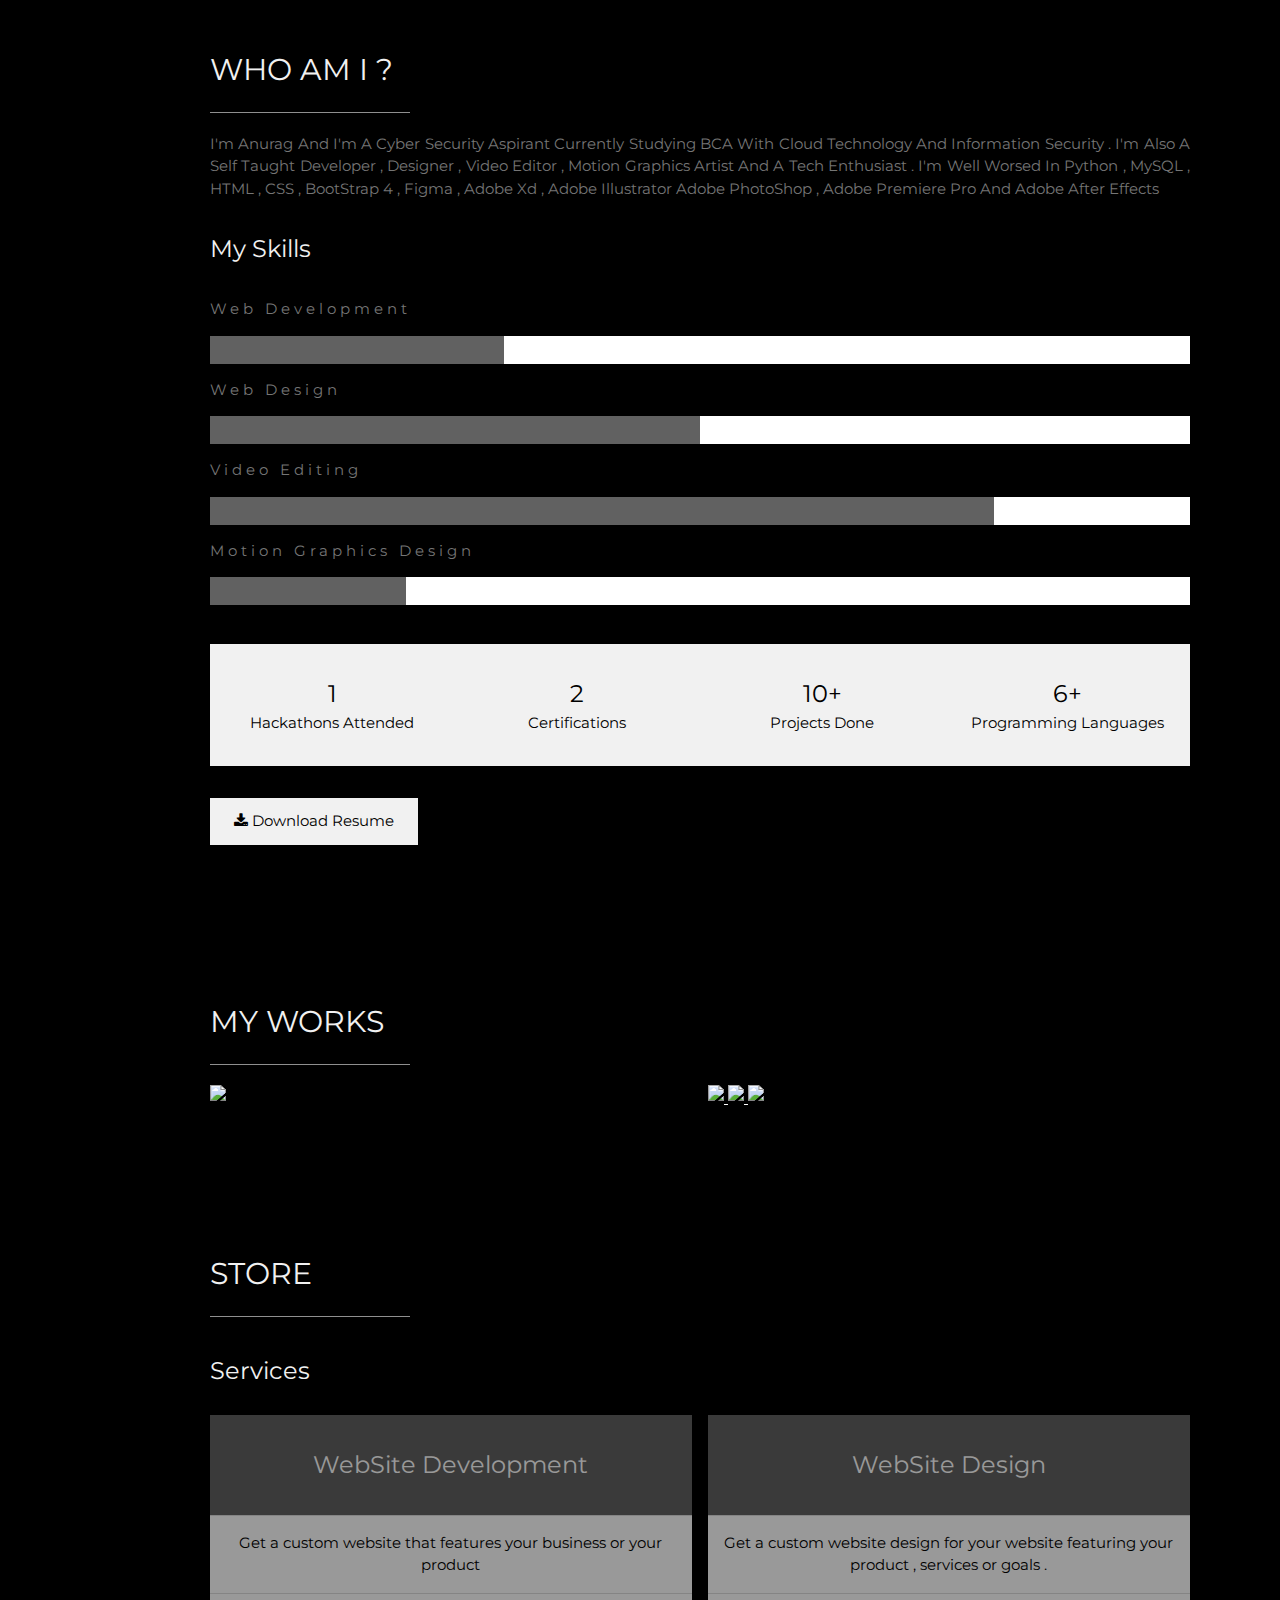
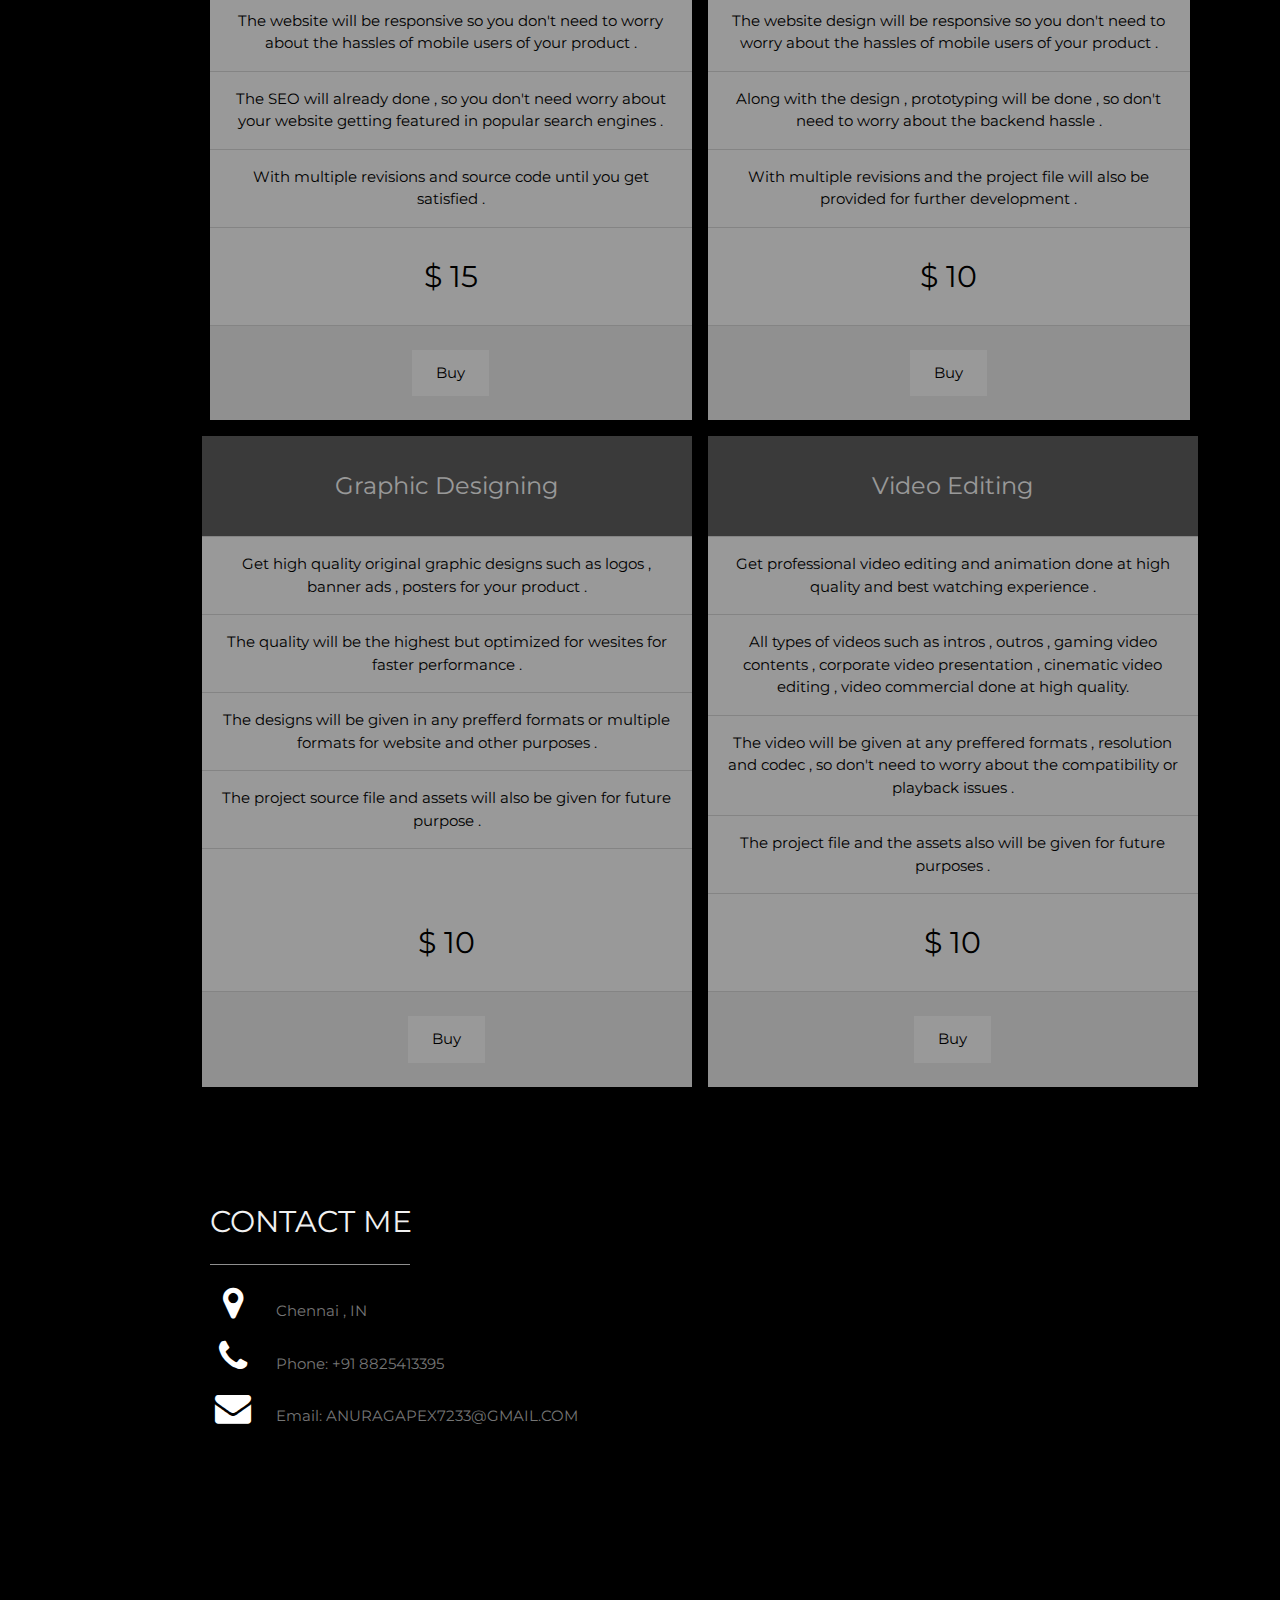
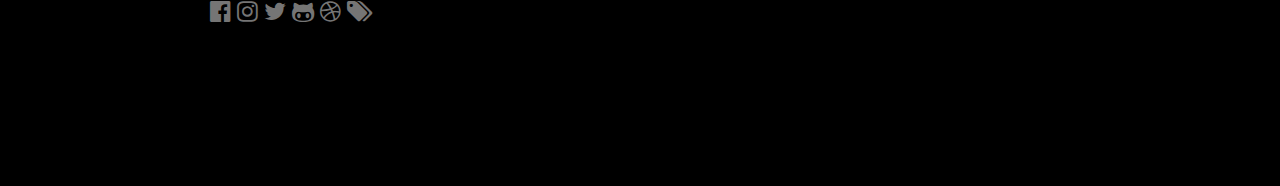
==== commit 9a2c8ef1: "Integrated Fiverr" ====
--- a/index.html
+++ b/index.html
@@ -136,7 +136,7 @@
               <h2>$ 15</h2>
             </li>
             <li class="w3-light-grey w3-padding-24">
-              <a href="#" target="_blank" rel="noopener noreferrer"><button class="w3-button w3-white w3-padding-large w3-hover-black">Buy</button></a>
+              <a href="https://www.fiverr.com/s2/7b9b3d09d0" target="_blank" rel="noopener noreferrer"><button class="w3-button w3-white w3-padding-large w3-hover-black">Buy</button></a>
             </li>
           </ul>
         </div>
@@ -151,7 +151,7 @@
               <h2>$ 10</h2>
             </li>
             <li class="w3-light-grey w3-padding-24">
-              <a href="#" target="_blank" rel="noopener noreferrer"><button class="w3-button w3-white w3-padding-large w3-hover-black">Buy</button></a>
+              <a href="https://www.fiverr.com/s2/a027e9302c" target="_blank" rel="noopener noreferrer"><button class="w3-button w3-white w3-padding-large w3-hover-black">Buy</button></a>
             </li>
           </ul>
         </div>
@@ -169,7 +169,7 @@
                 <h2>$ 10</h2>
               </li>
               <li class="w3-light-grey w3-padding-24">
-                <a href="#" target="_blank" rel="noopener noreferrer"><button class="w3-button w3-white w3-padding-large w3-hover-black">Buy</button></a>
+                <a href="https://www.fiverr.com/s2/bf524d2b95" target="_blank" rel="noopener noreferrer"><button class="w3-button w3-white w3-padding-large w3-hover-black">Buy</button></a>
               </li>
             </ul>
           </div>
@@ -184,7 +184,7 @@
                 <h2>$ 10</h2>
               </li>
               <li class="w3-light-grey w3-padding-24">
-                <a href="#" target="_blank" rel="noopener noreferrer"><button class="w3-button w3-white w3-padding-large w3-hover-black">Buy</button></a>
+                <a href="https://www.fiverr.com/s2/12663e9b5f" target="_blank" rel="noopener noreferrer"><button class="w3-button w3-white w3-padding-large w3-hover-black">Buy</button></a>
               </li>
             </ul>
           </div>
@@ -193,9 +193,9 @@
     <h2 class="w3-text-light-grey">CONTACT ME</h2>
     <hr style="width:200px" class="w3-opacity">
     <div class="w3-section">
-      <a href="https://www.google.co.in/maps/place/Chitlapakkam+Post+Office/@12.9303252,80.1341374,15z/data=!4m5!3m4!1s0x3a525f01242f31a3:0xfaf0a790647862f5!8m2!3d12.9372017!4d80.1384375" target="_blank" rel="noopener noreferrer"><p><i class="fa fa-map-marker fa-fw w3-text-white w3-xxlarge w3-margin-right"></i> Chennai , IN</p></a>
-      <a href="tel: +918825413395" target="_blank" rel="noopener noreferrer"><p><i class="fa fa-phone fa-fw w3-text-white w3-xxlarge w3-margin-right"></i> Phone: +91 8825413395</p></a>
-      <a href="mailto: anuragapex7233@gmail.com" target="_blank" rel="noopener noreferrer"><p><i class="fa fa-envelope fa-fw w3-text-white w3-xxlarge w3-margin-right"> </i> Email: ANURAGAPEX7233@GMAIL.COM</p></a>
+      <a href="https://www.google.co.in/maps/place/Chitlapakkam+Post+Office/@12.9303252,80.1341374,15z/data=!4m5!3m4!1s0x3a525f01242f31a3:0xfaf0a790647862f5!8m2!3d12.9372017!4d80.1384375" target="_blank" rel="noopener noreferrer" style="text-decoration: none;"><p><i class="fa fa-map-marker fa-fw w3-text-white w3-xxlarge w3-margin-right"></i> Chennai , IN</p></a>
+      <a href="tel: +918825413395" target="_blank" rel="noopener noreferrer" style="text-decoration: none;"><p><i class="fa fa-phone fa-fw w3-text-white w3-xxlarge w3-margin-right"></i> Phone: +91 8825413395</p></a>
+      <a href="mailto: anuragapex7233@gmail.com" target="_blank" rel="noopener noreferrer" style="text-decoration: none;"><p><i class="fa fa-envelope fa-fw w3-text-white w3-xxlarge w3-margin-right"> </i> Email: ANURAGAPEX7233@GMAIL.COM</p></a>
     </div><br>
   </div>
   <footer class="w3-content w3-padding-64 w3-text-grey w3-xlarge">
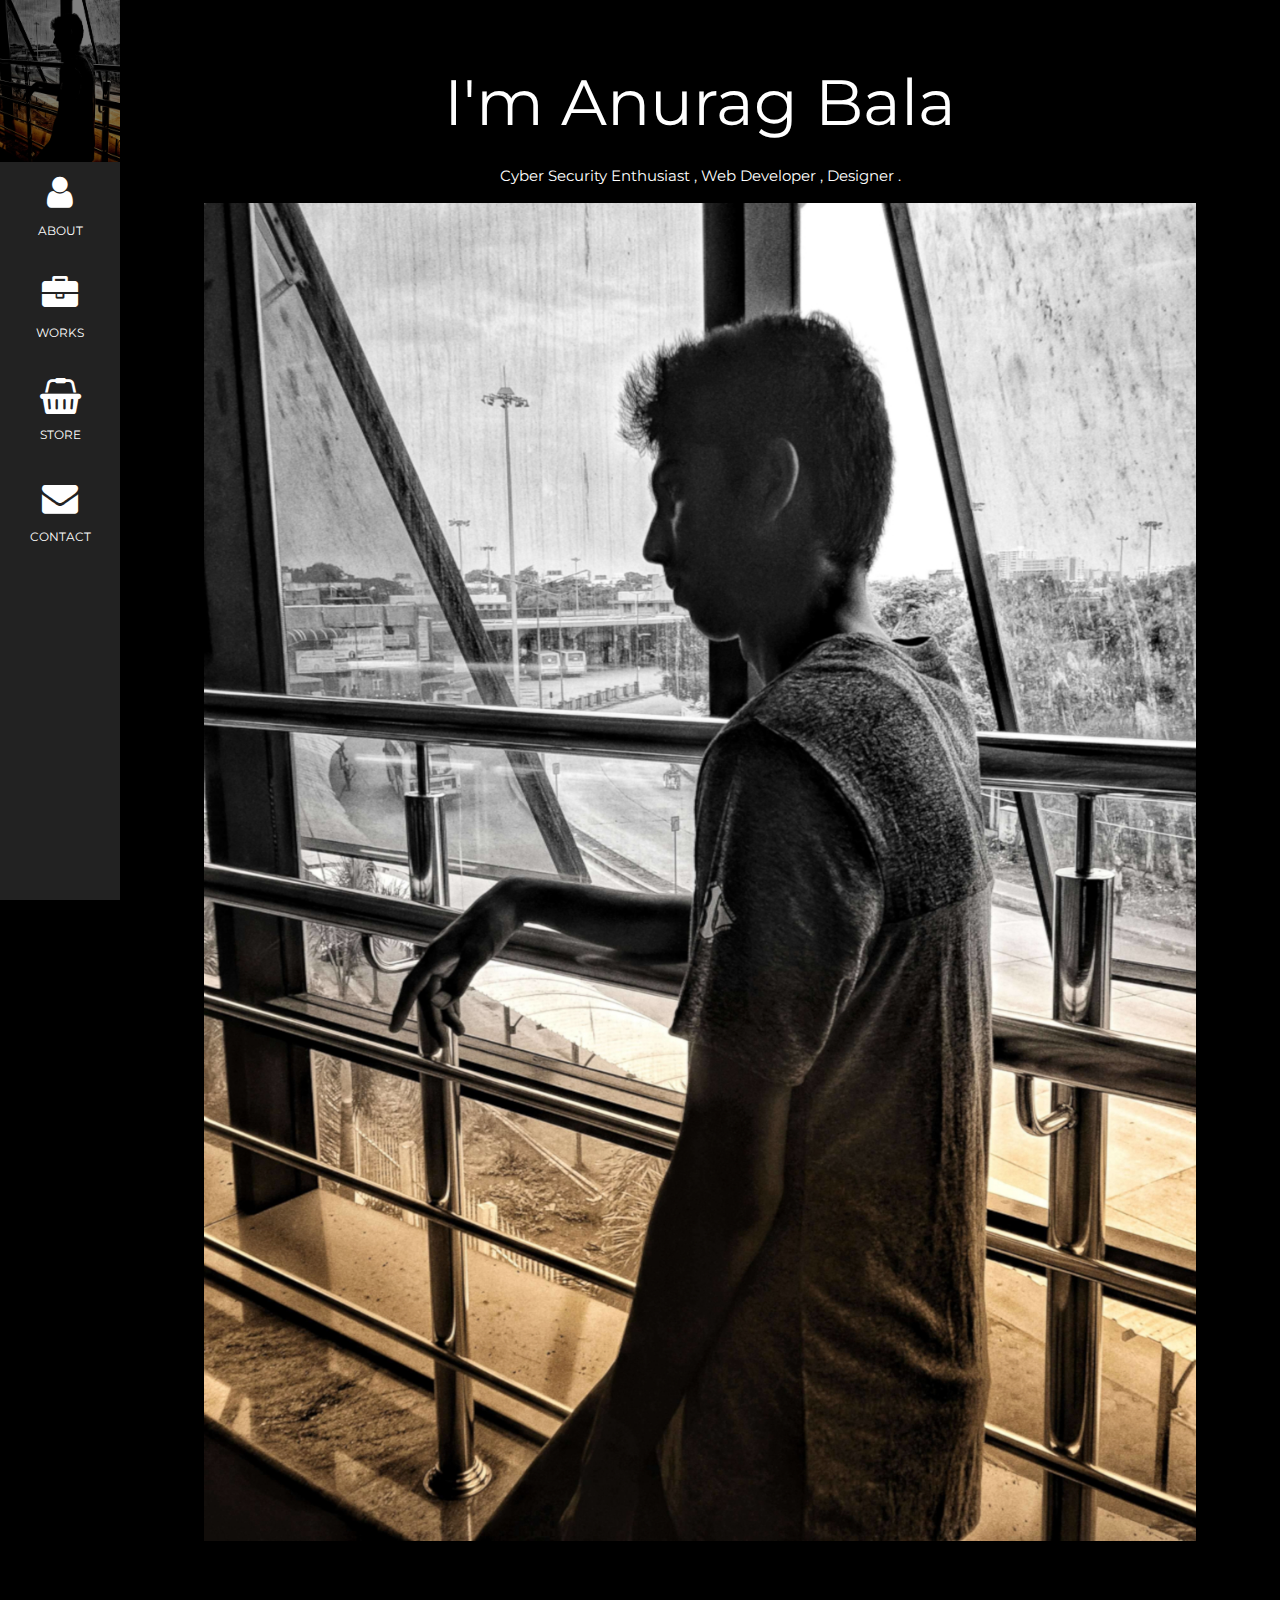
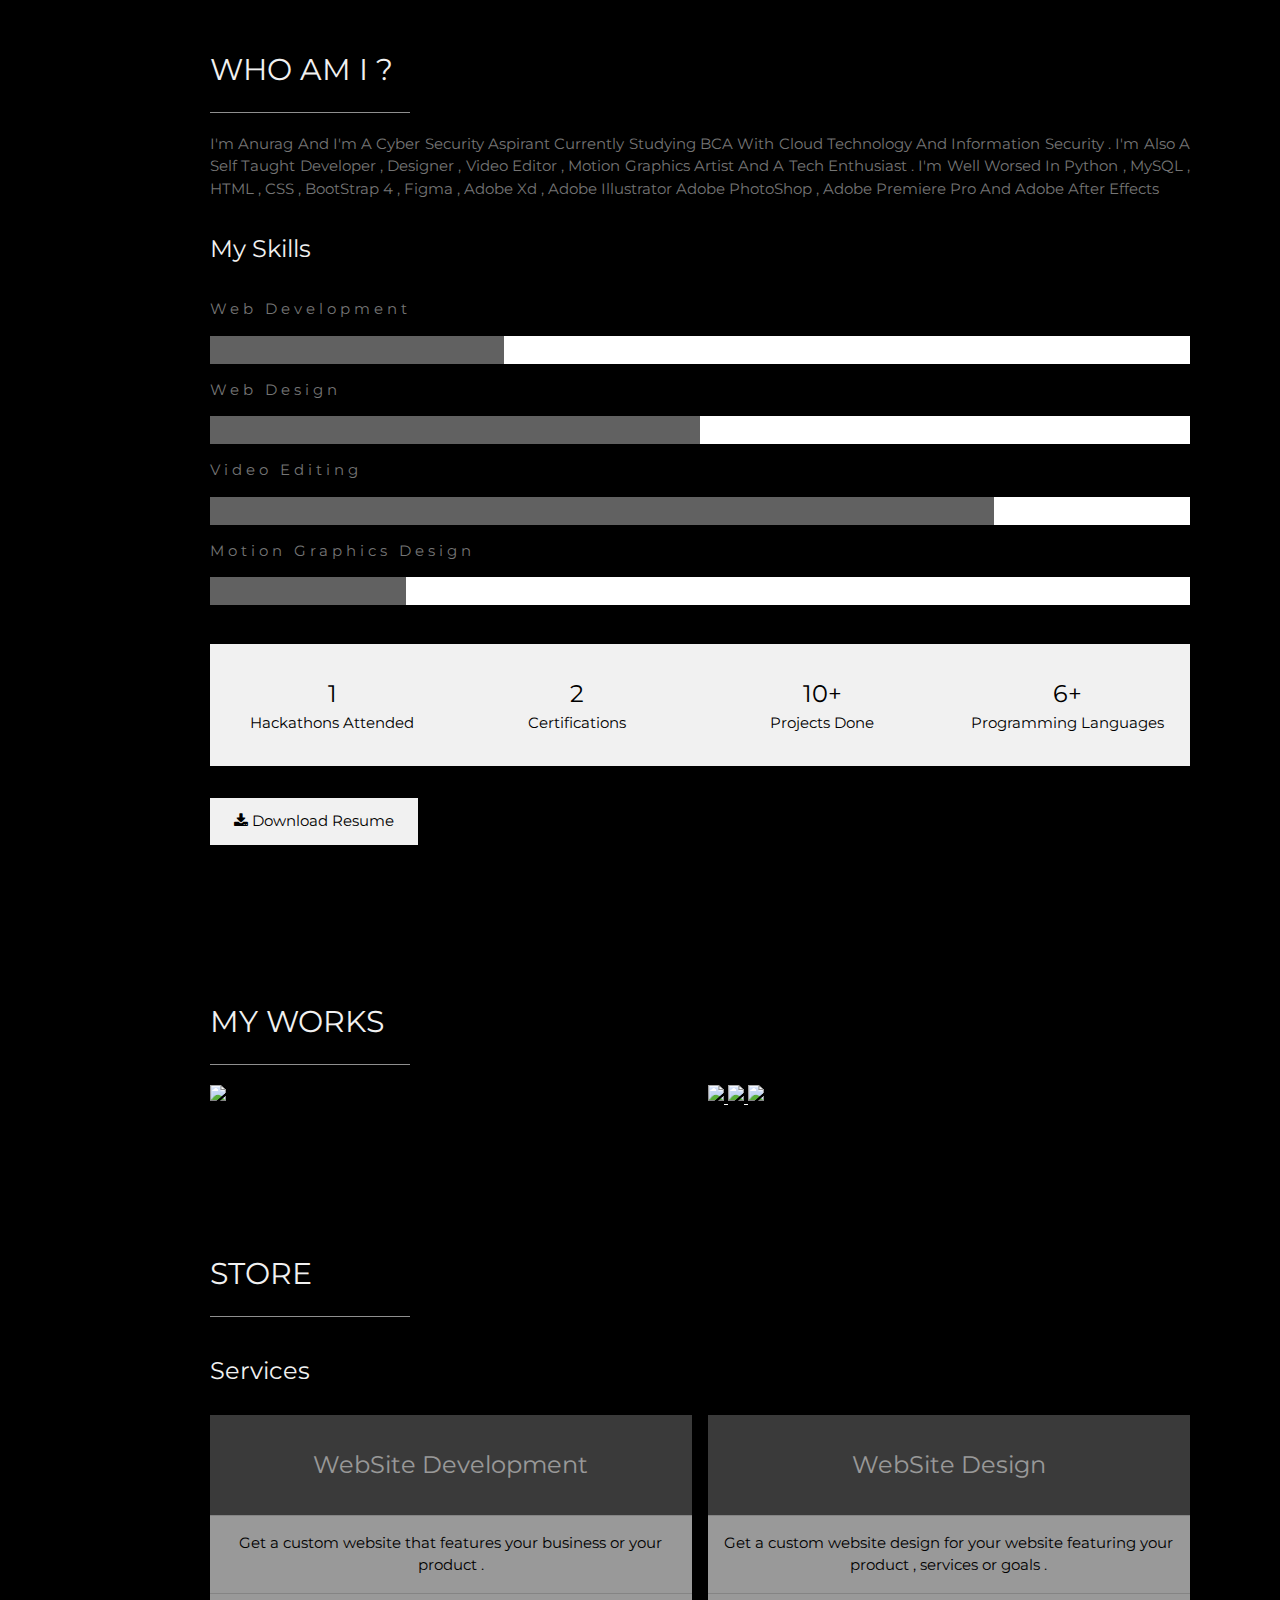
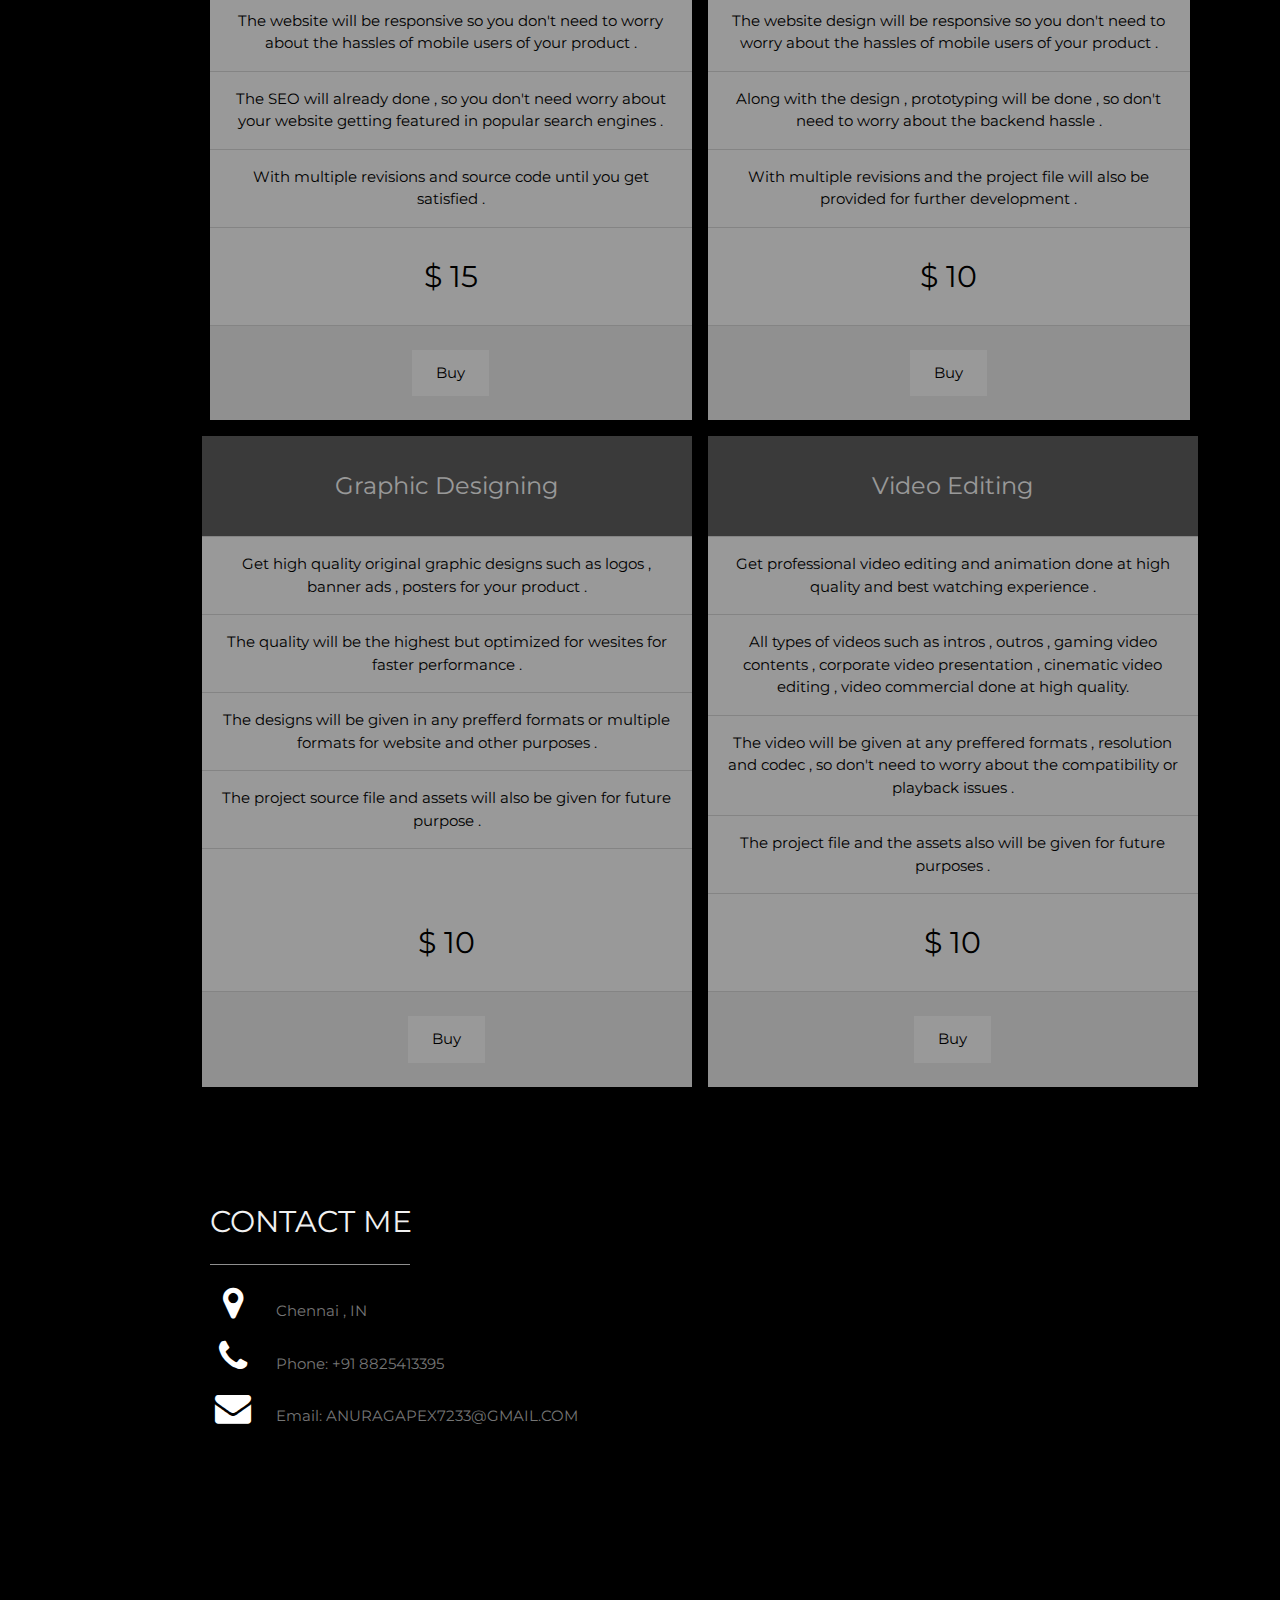
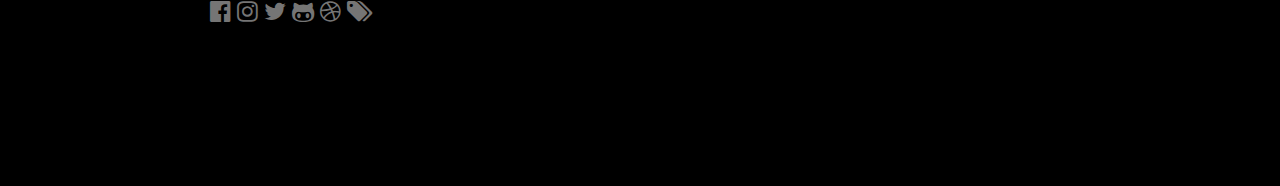
==== commit 4d142561: "Added Some Modification To The Site" ====
--- a/index.html
+++ b/index.html
@@ -128,7 +128,7 @@
         <div class="w3-half w3-margin-bottom">
           <ul class="w3-ul w3-white w3-center w3-opacity w3-hover-opacity-off">
             <li class="w3-dark-grey w3-xlarge w3-padding-32">WebSite Development</li>
-            <li class="w3-padding-16">Get a custom website that features your business or your product</li>
+            <li class="w3-padding-16">Get a custom website that features your business or your product .</li>
             <li class="w3-padding-16">The website will be responsive so you don't need to worry about the hassles of mobile users of your product .</li>
             <li class="w3-padding-16">The SEO will already done , so you don't need worry about your website getting featured in popular search engines .</li>
             <li class="w3-padding-16">With multiple revisions and source code until you get satisfied .</li>
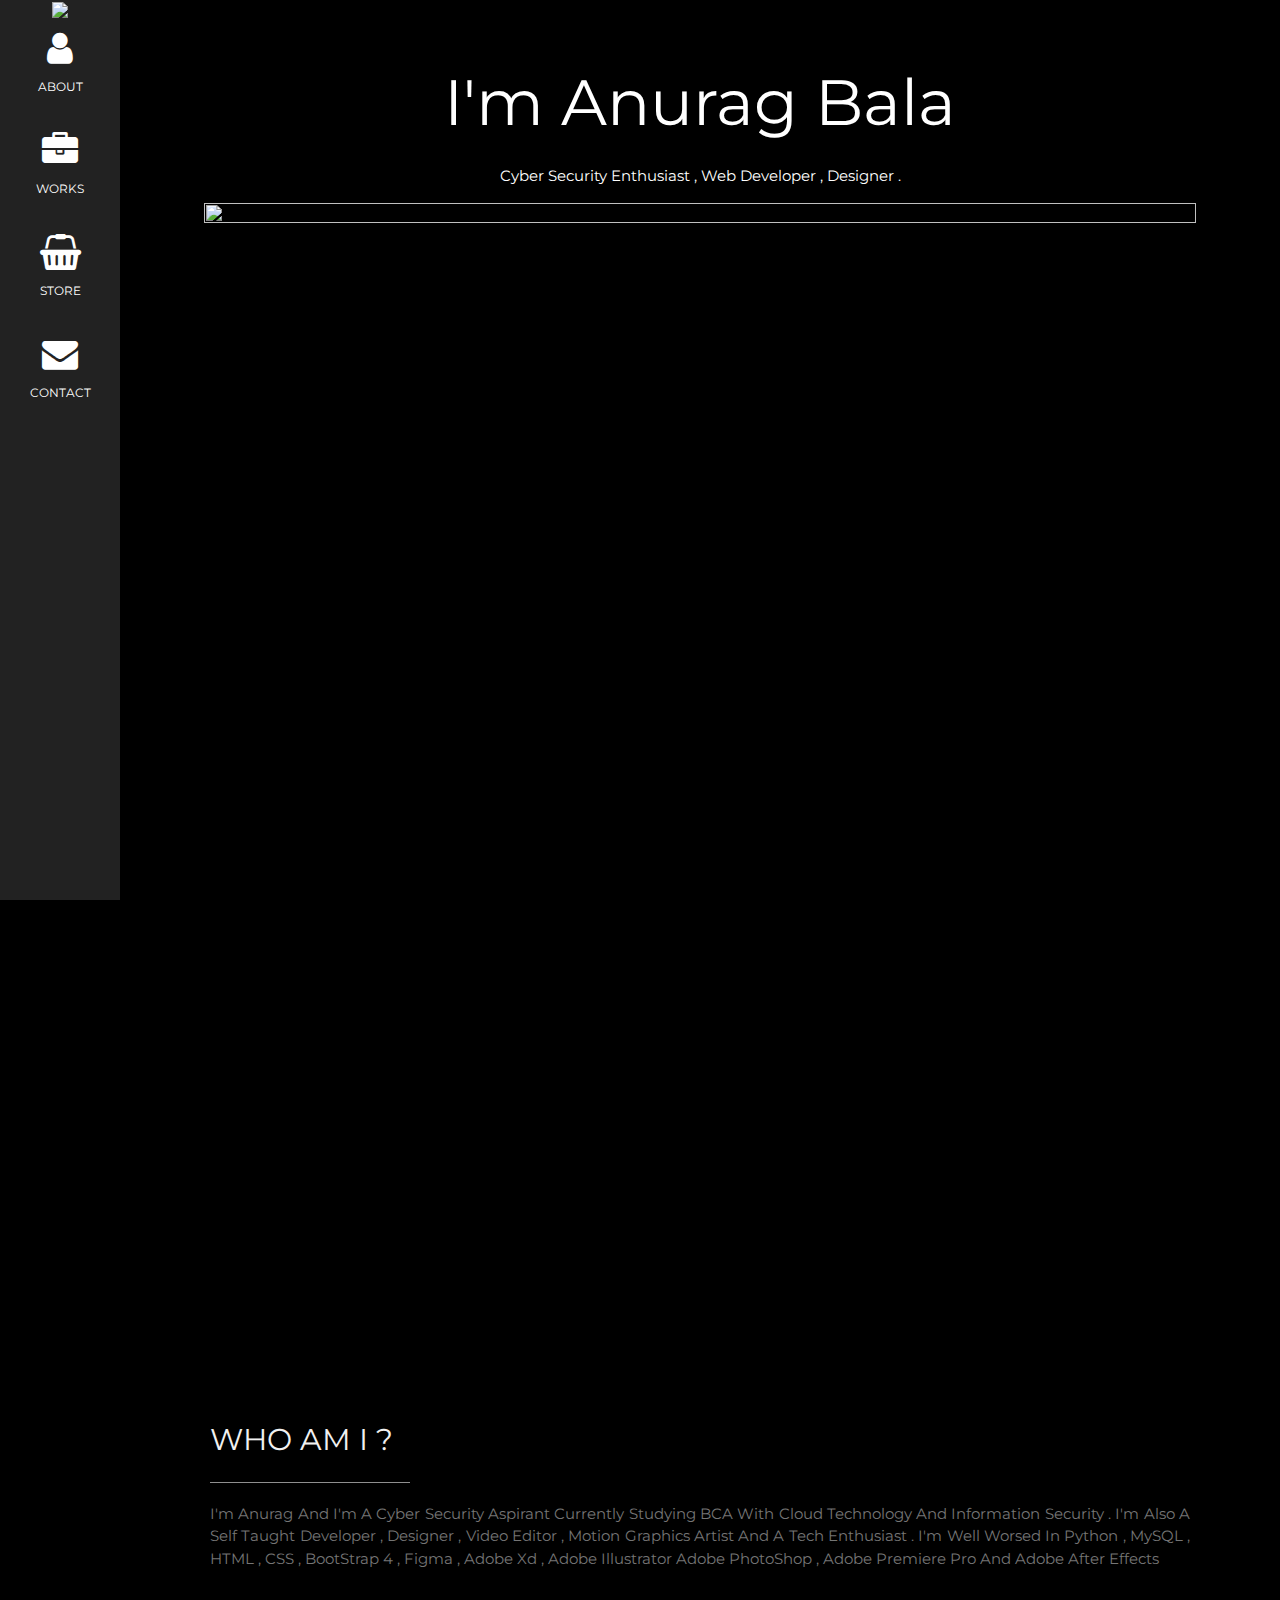
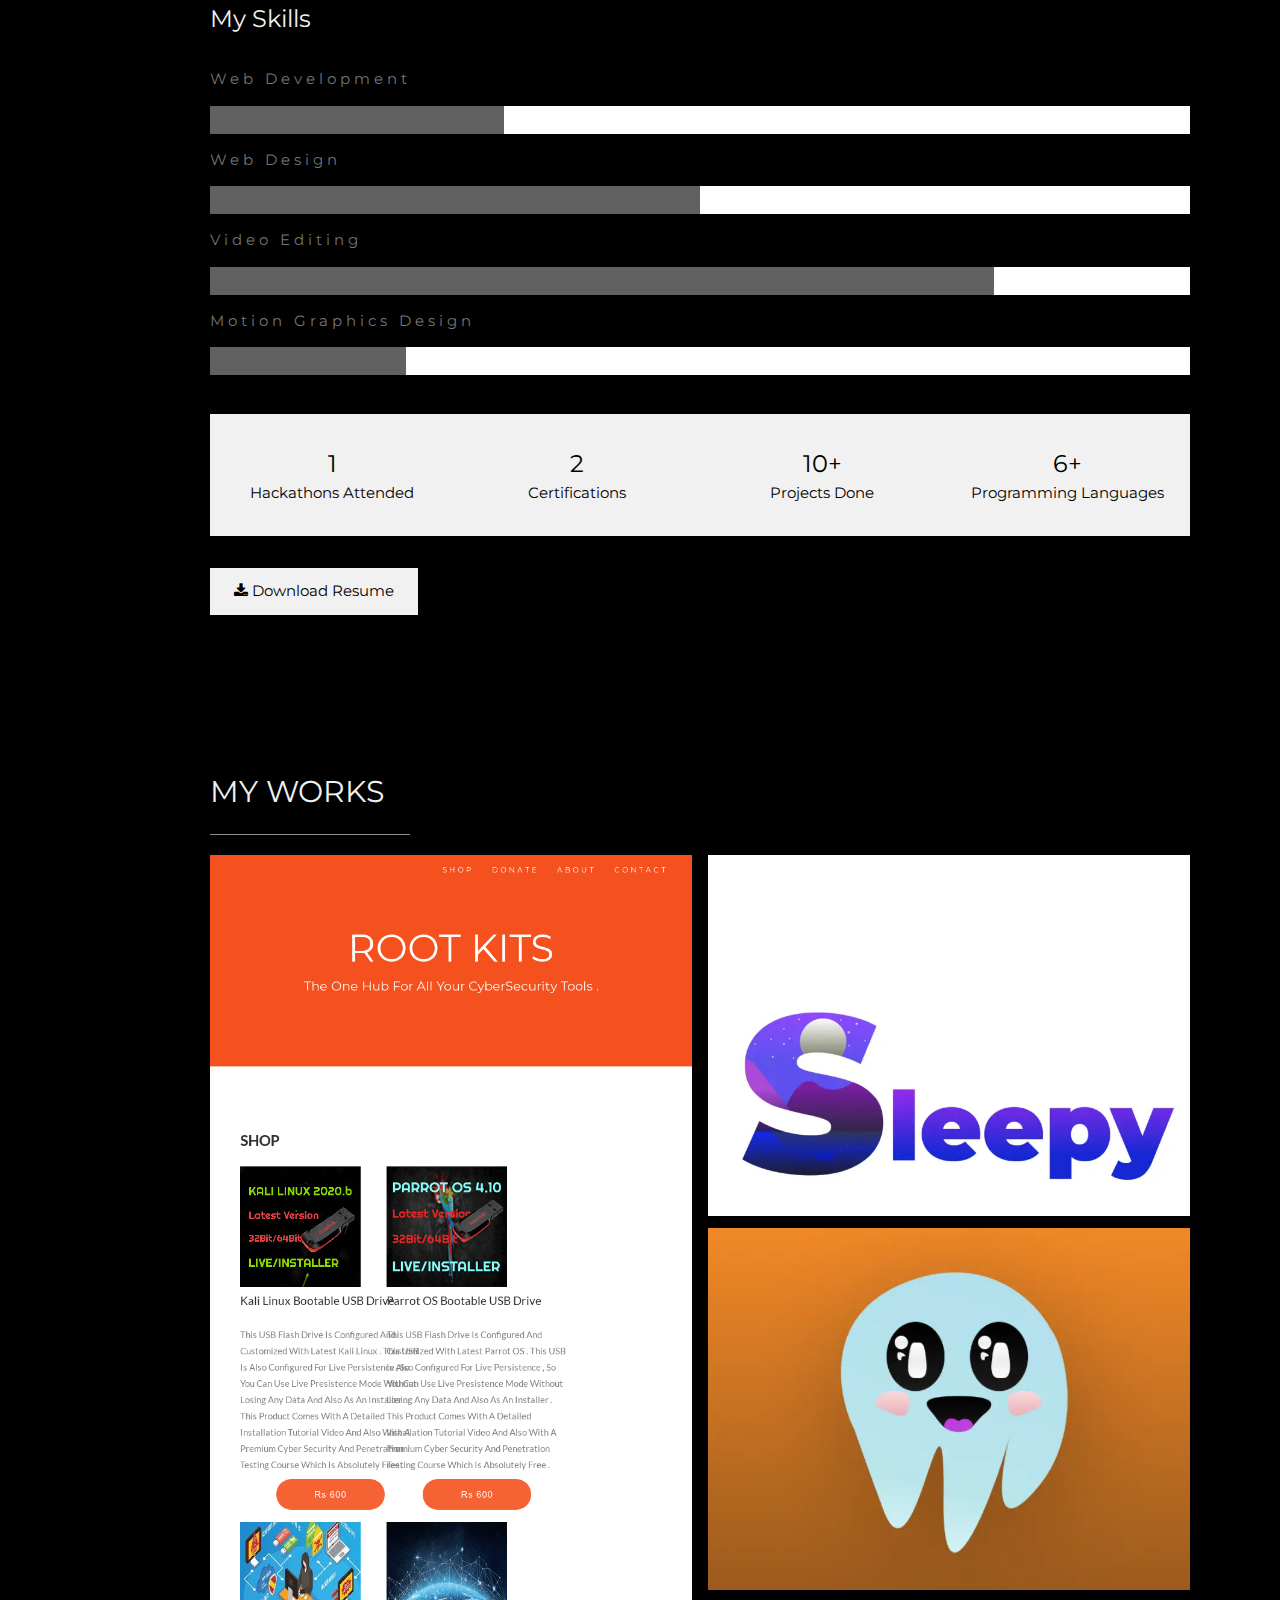
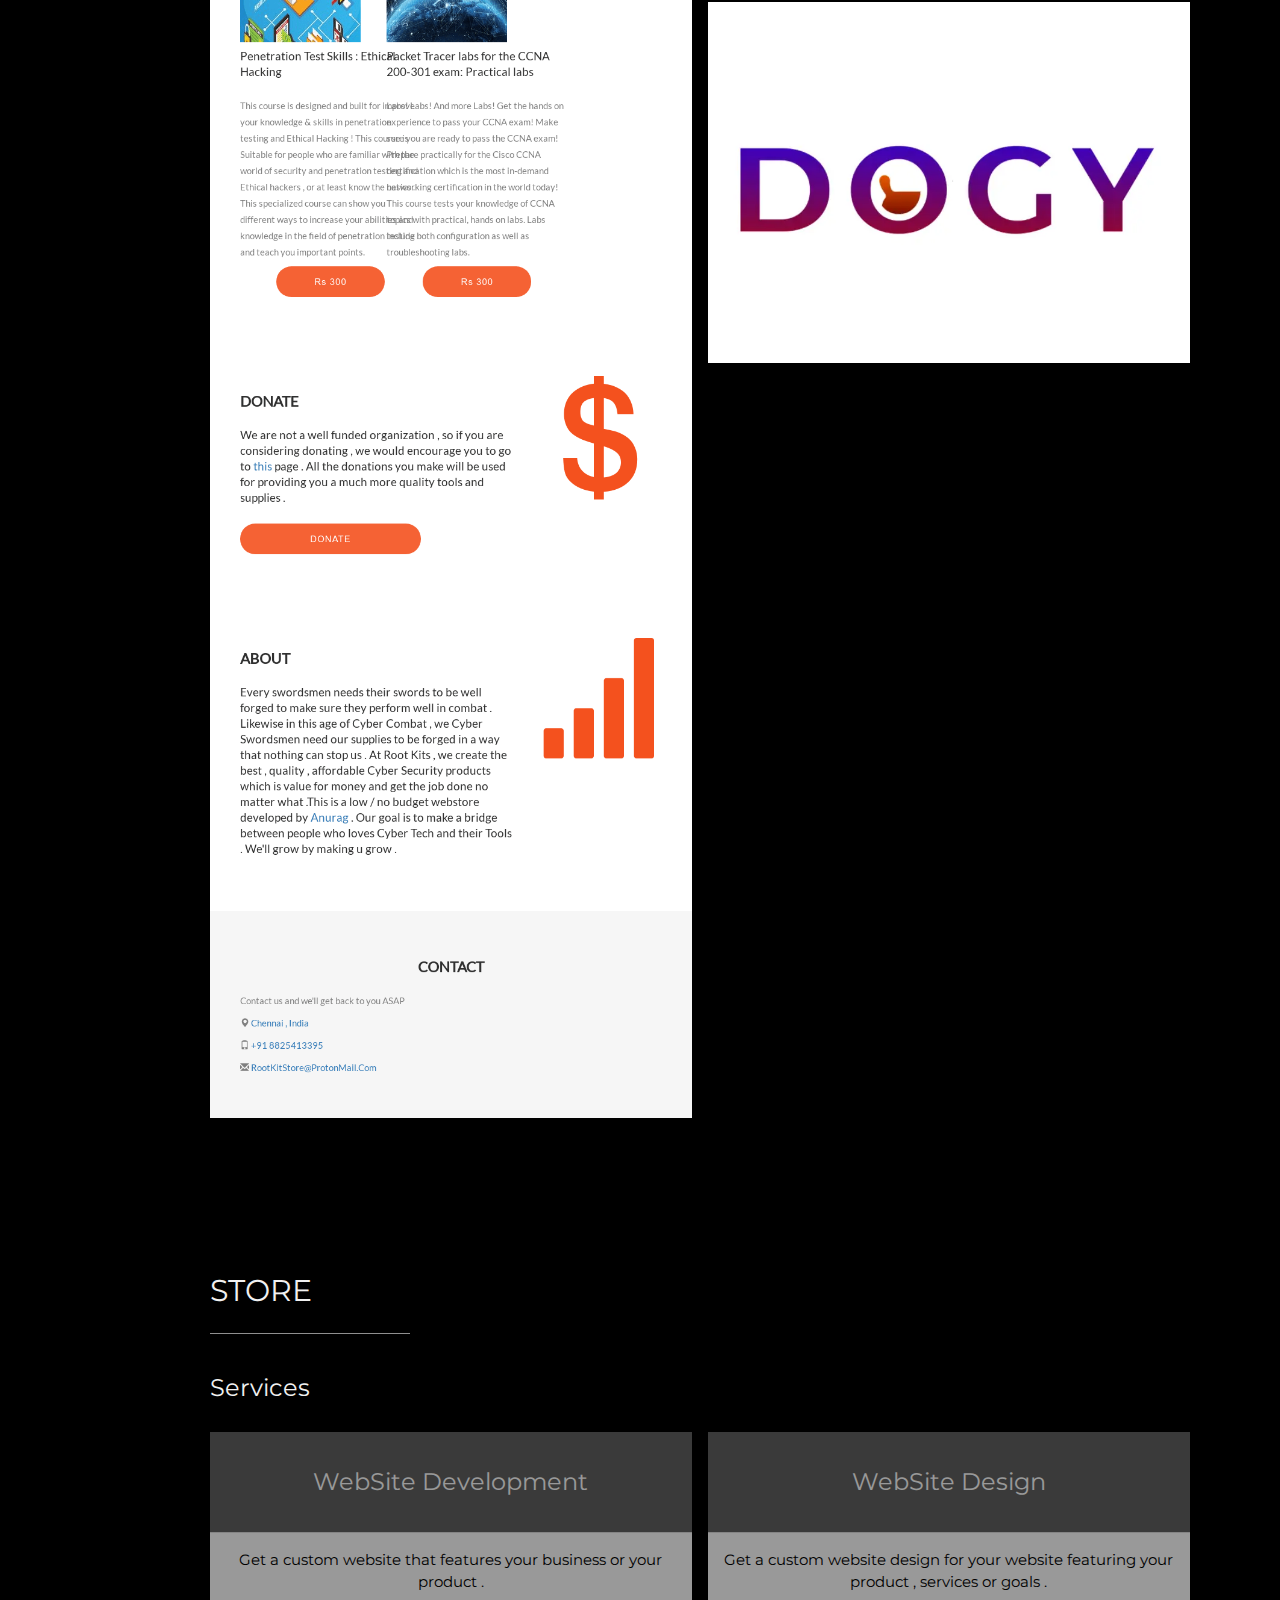
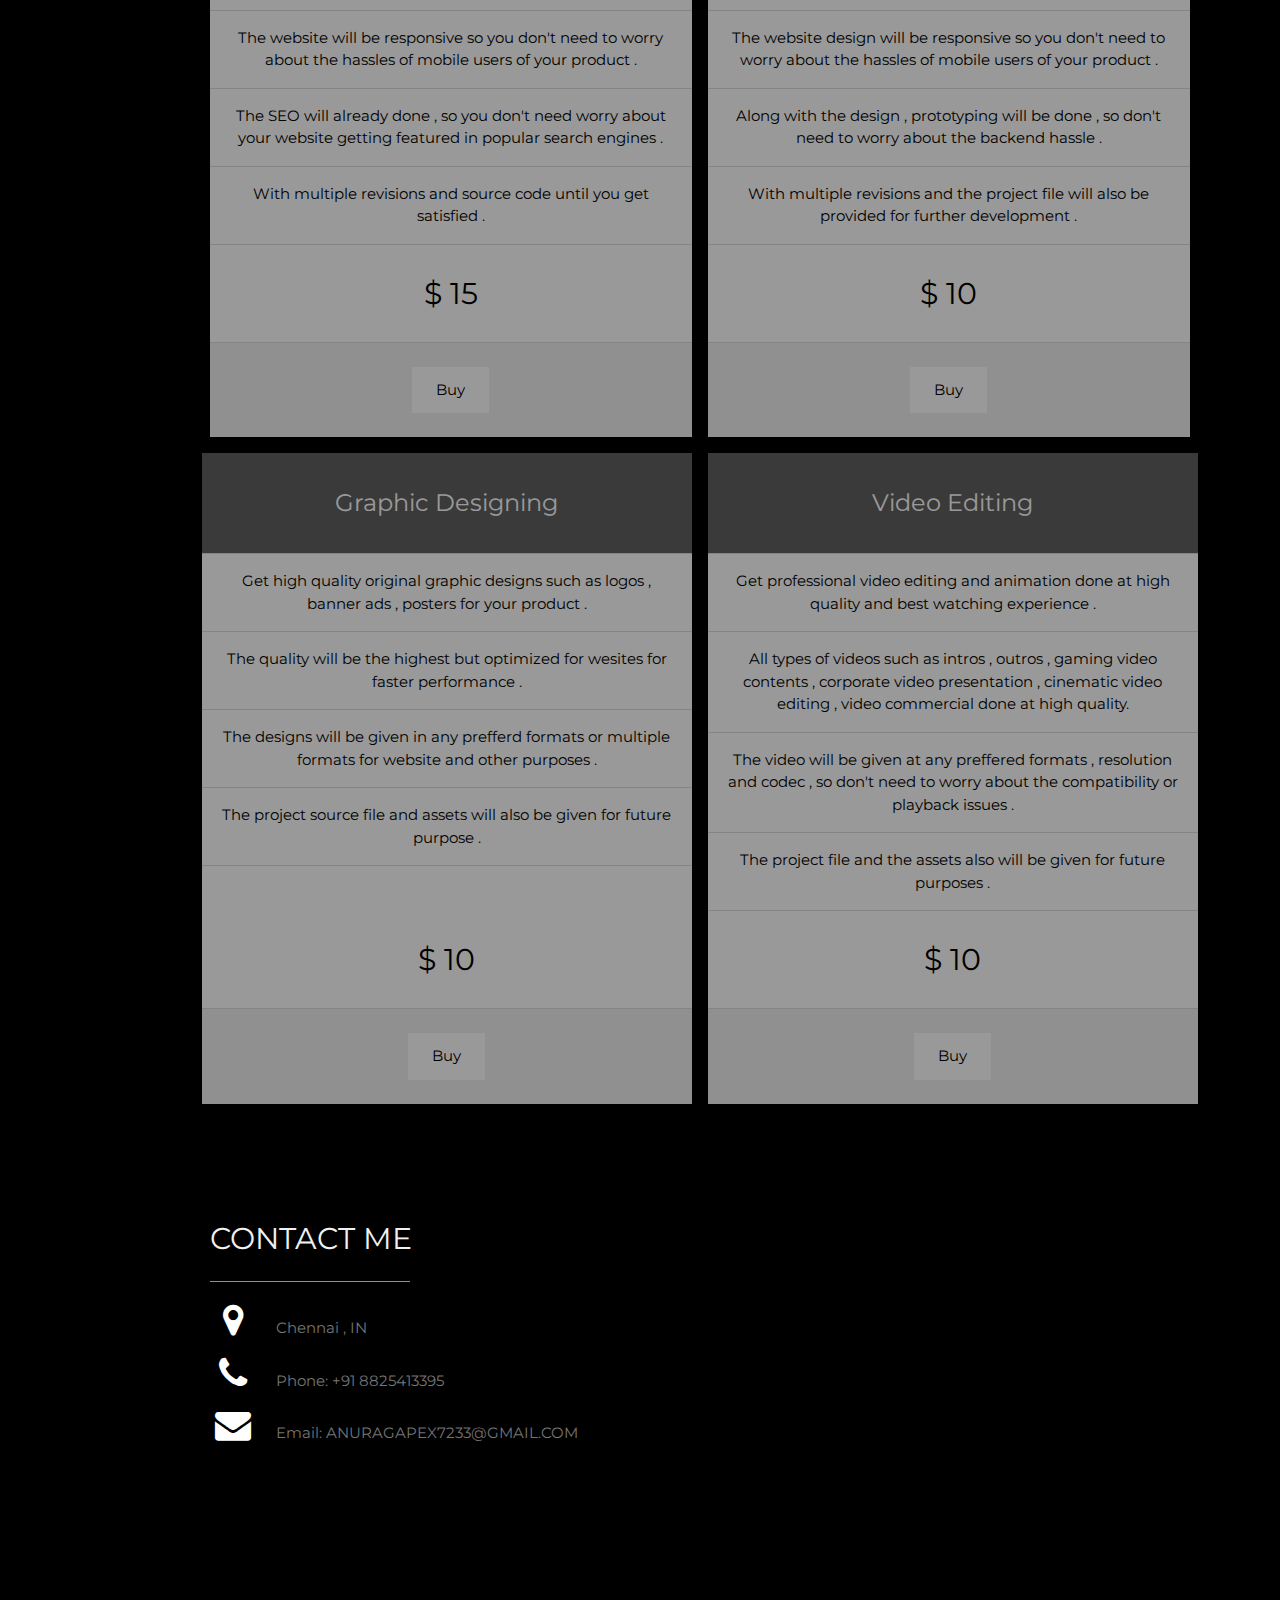
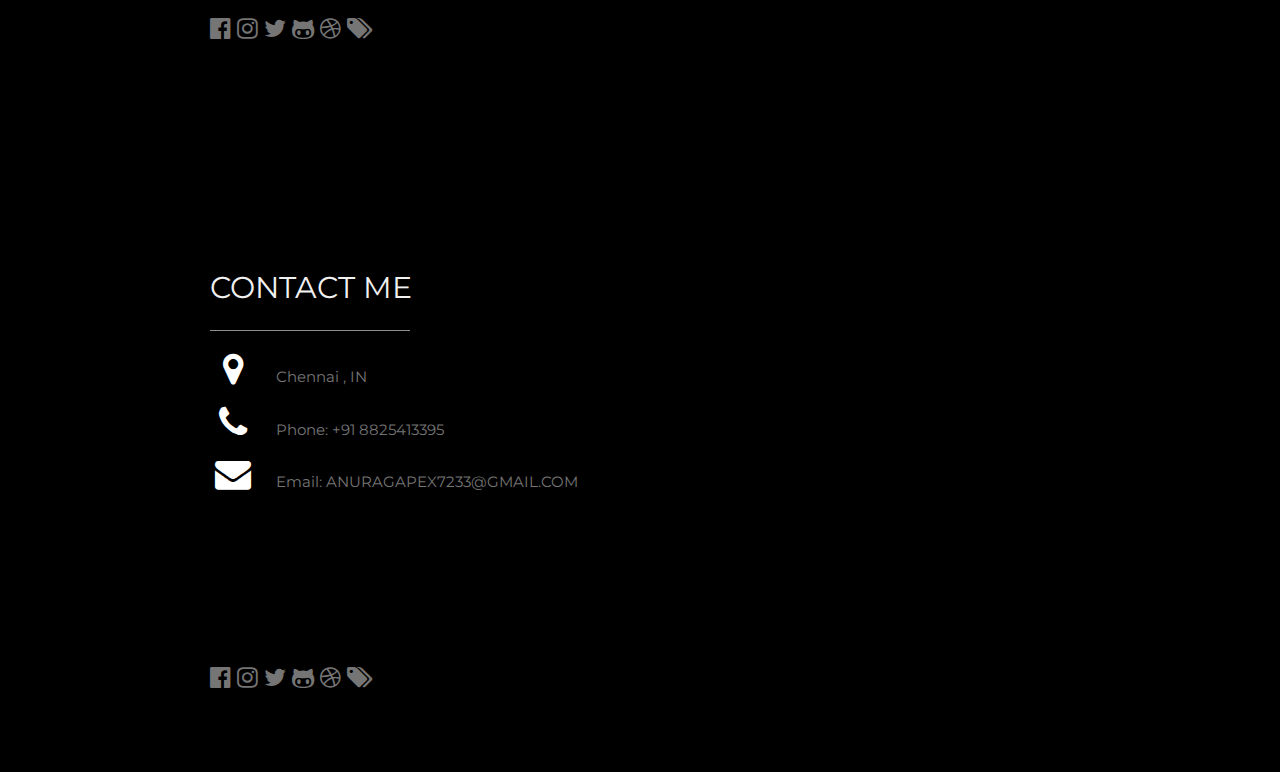
==== commit 355ede8a: "Changed Resume" ====
--- a/index.html
+++ b/index.html
@@ -3,7 +3,7 @@
 <head>
 <title>ANURAG BALA</title>
 <meta name="google-site-verification" content="91ezCotkD6_uzO8J9AmHnL2-owdKcWw64kQfVRbYzD4" />
-<link rel="icon" href="./web-assets/pU7nvwRMRXqDbNKrmumH_9ec07bc448174239577b3bc5285117b0.jpeg">
+<link rel="icon" href="./web-assets/anurag_black_matte_1_mKa_icon.ico">
 <meta charset="UTF-8">
 <meta name="viewport" content="width=device-width, initial-scale=1">
 <link rel="stylesheet" href="https://www.w3schools.com/w3css/4/w3.css">
@@ -19,7 +19,7 @@
 </head>
 <body class="w3-black">
 <nav class="w3-sidebar w3-bar-block w3-small w3-hide-small w3-center">
-  <a href="#"><img src="./web-assets/anurag_black_bar_nav.jpeg" style="width:100%">
+  <a href="#"><img src="./web-assets/ANURAG BLACK MATTE 2.jpg" style="width:100%">
   </a>
   <a href="#about" class="w3-bar-item w3-button w3-padding-large w3-hover-black">
     <i class="fa fa-user w3-xxlarge"></i>
@@ -50,7 +50,7 @@
   <header class="w3-container w3-padding-32 w3-center w3-black" id="home">
     <h1 class="w3-jumbo"><span class="w3-hide-small">I'm</span> Anurag Bala</h1>
     <p>Cyber Security Enthusiast , Web Developer , Designer .</p>
-    <img src="./web-assets/00000IMG_00000_BURST20190726142517125_COVER_edited.jpeg" class="w3-image" width="992" height="1108">
+    <img src="./web-assets/ANURAG BLACK MATTE 1.jpg" class="w3-image" width="992" height="1108">
   </header>
   <div class="w3-content w3-justify w3-text-grey w3-padding-64" id="about">
     <h2 class="w3-text-light-grey">WHO AM I ?</h2>
@@ -103,18 +103,18 @@
     <div class="w3-row-padding" style="margin:0 -16px">
       <div class="w3-half">
           <a href="https://rootkitstore.github.io" target="_blank" rel="noopener noreferrer">
-        <img src="./works/rootskitstore-screenshot.png" style="width:100%">
+        <img src="./web-assets/rootskitstore-screenshot.png" style="width:100%">
     </a>
       </div>
       <div class="w3-half">
           <a href="https://dribbble.com/shots/11503256-S-L-E-E-P-Y" target="_blank" rel="noopener noreferrer">
-        <img src="./works/sleepy.png" style="width:100%">
+        <img src="./web-assets/sleepy.png" style="width:100%">
     </a>
         <a href="https://dribbble.com/shots/11505442-CUTE-GHOST" target="_blank" rel="noopener noreferrer">
-        <img src="./works/cute-ghost.png" style="width:100%">
+        <img src="./web-assets/cute-ghost.png" style="width:100%">
     </a>
         <a href="https://dribbble.com/shots/11786668-D-O-G-Y" target="_blank" rel="noopener noreferrer">
-        <img src="./works/dogy.png" style="width:100%">
+        <img src="./web-assets/dogy.png" style="width:100%">
     </a>
       </div>
     </div>
@@ -207,5 +207,24 @@
     <a href="./web-assets/links.html" target="_blank" rel="noopener noreferrer"><i class="fa fa-tags w3-hover-opacity"></i></a>
   </footer>
 </div>
+</div></div>
+  <div class="w3-padding-64 w3-content w3-text-grey" id="contact">
+    <h2 class="w3-text-light-grey">CONTACT ME</h2>
+    <hr style="width:200px" class="w3-opacity">
+    <div class="w3-section">
+      <a href="https://www.google.co.in/maps/place/Chitlapakkam+Post+Office/@12.9303252,80.1341374,15z/data=!4m5!3m4!1s0x3a525f01242f31a3:0xfaf0a790647862f5!8m2!3d12.9372017!4d80.1384375" target="_blank" rel="noopener noreferrer" style="text-decoration: none;"><p><i class="fa fa-map-marker fa-fw w3-text-white w3-xxlarge w3-margin-right"></i> Chennai , IN</p></a>
+      <a href="tel: +918825413395" target="_blank" rel="noopener noreferrer" style="text-decoration: none;"><p><i class="fa fa-phone fa-fw w3-text-white w3-xxlarge w3-margin-right"></i> Phone: +91 8825413395</p></a>
+      <a href="mailto: anuragapex7233@gmail.com" target="_blank" rel="noopener noreferrer" style="text-decoration: none;"><p><i class="fa fa-envelope fa-fw w3-text-white w3-xxlarge w3-margin-right"> </i> Email: ANURAGAPEX7233@GMAIL.COM</p></a>
+    </div><br>
+  </div>
+  <footer class="w3-content w3-padding-64 w3-text-grey w3-xlarge">
+    <a href="https://www.facebook.com/ANURAGAPEX" target="_blank" rel="noopener noreferrer"><i class="fa fa-facebook-official w3-hover-opacity"></i></a>
+    <a href="https://www.instagram.com/ANURAGAPEX" target="_blank" rel="noopener noreferrer"><i class="fa fa-instagram w3-hover-opacity"></i></a>
+    <a href="https://twitter.com/ANURAG_APEX" target="_blank" rel="noopener noreferrer"><i class="fa fa-twitter w3-hover-opacity"></i></a>
+    <a href="https://github.com/ANURAGBALA" target="_blank" rel="noopener noreferrer"><i class="fa fa-github-alt w3-hover-opacity"></i></a>
+    <a href="https://dribbble.com/ANURAGAPEX" target="_blank" rel="noopener noreferrer"><i class="fa fa-dribbble w3-hover-opacity"></i></a>
+    <a href="./links/index.html" target="_blank" rel="noopener noreferrer"><i class="fa fa-tags w3-hover-opacity"></i></a>
+  </footer>
+</div>
 </body>
 </html>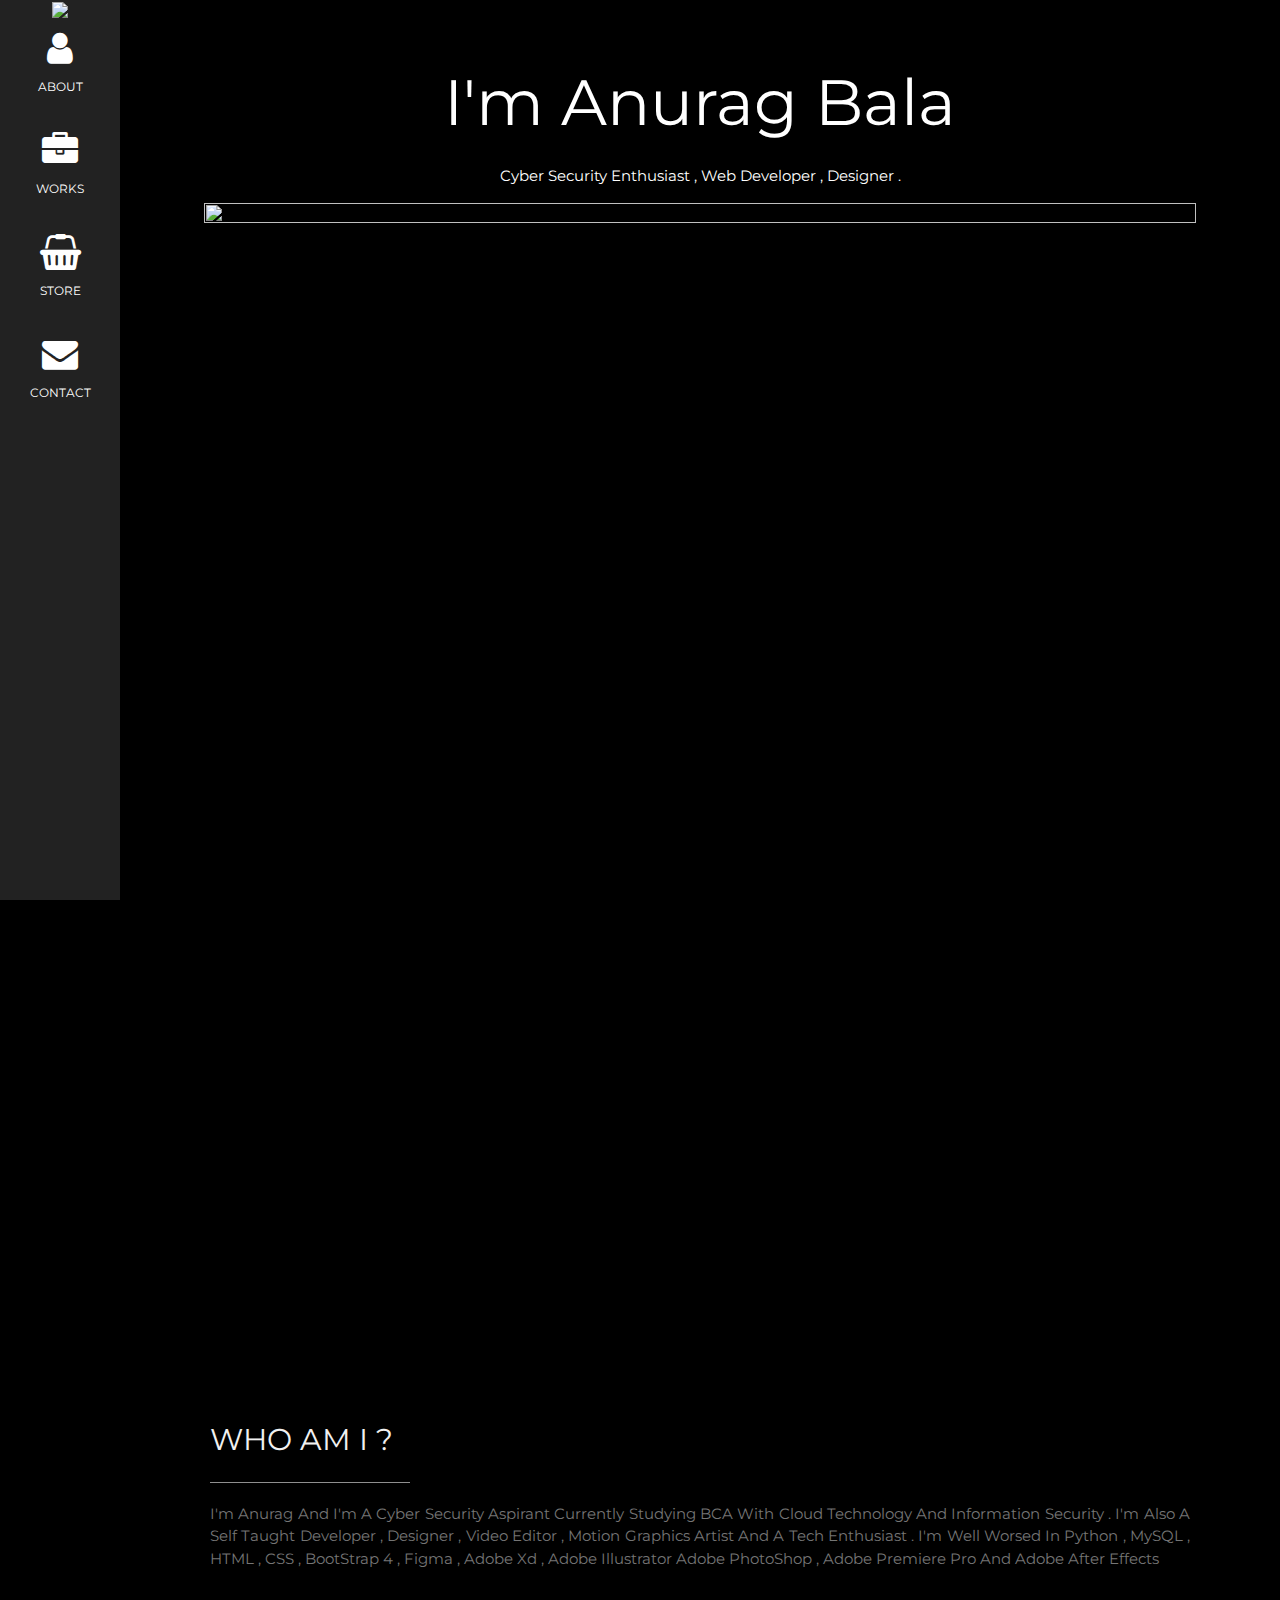
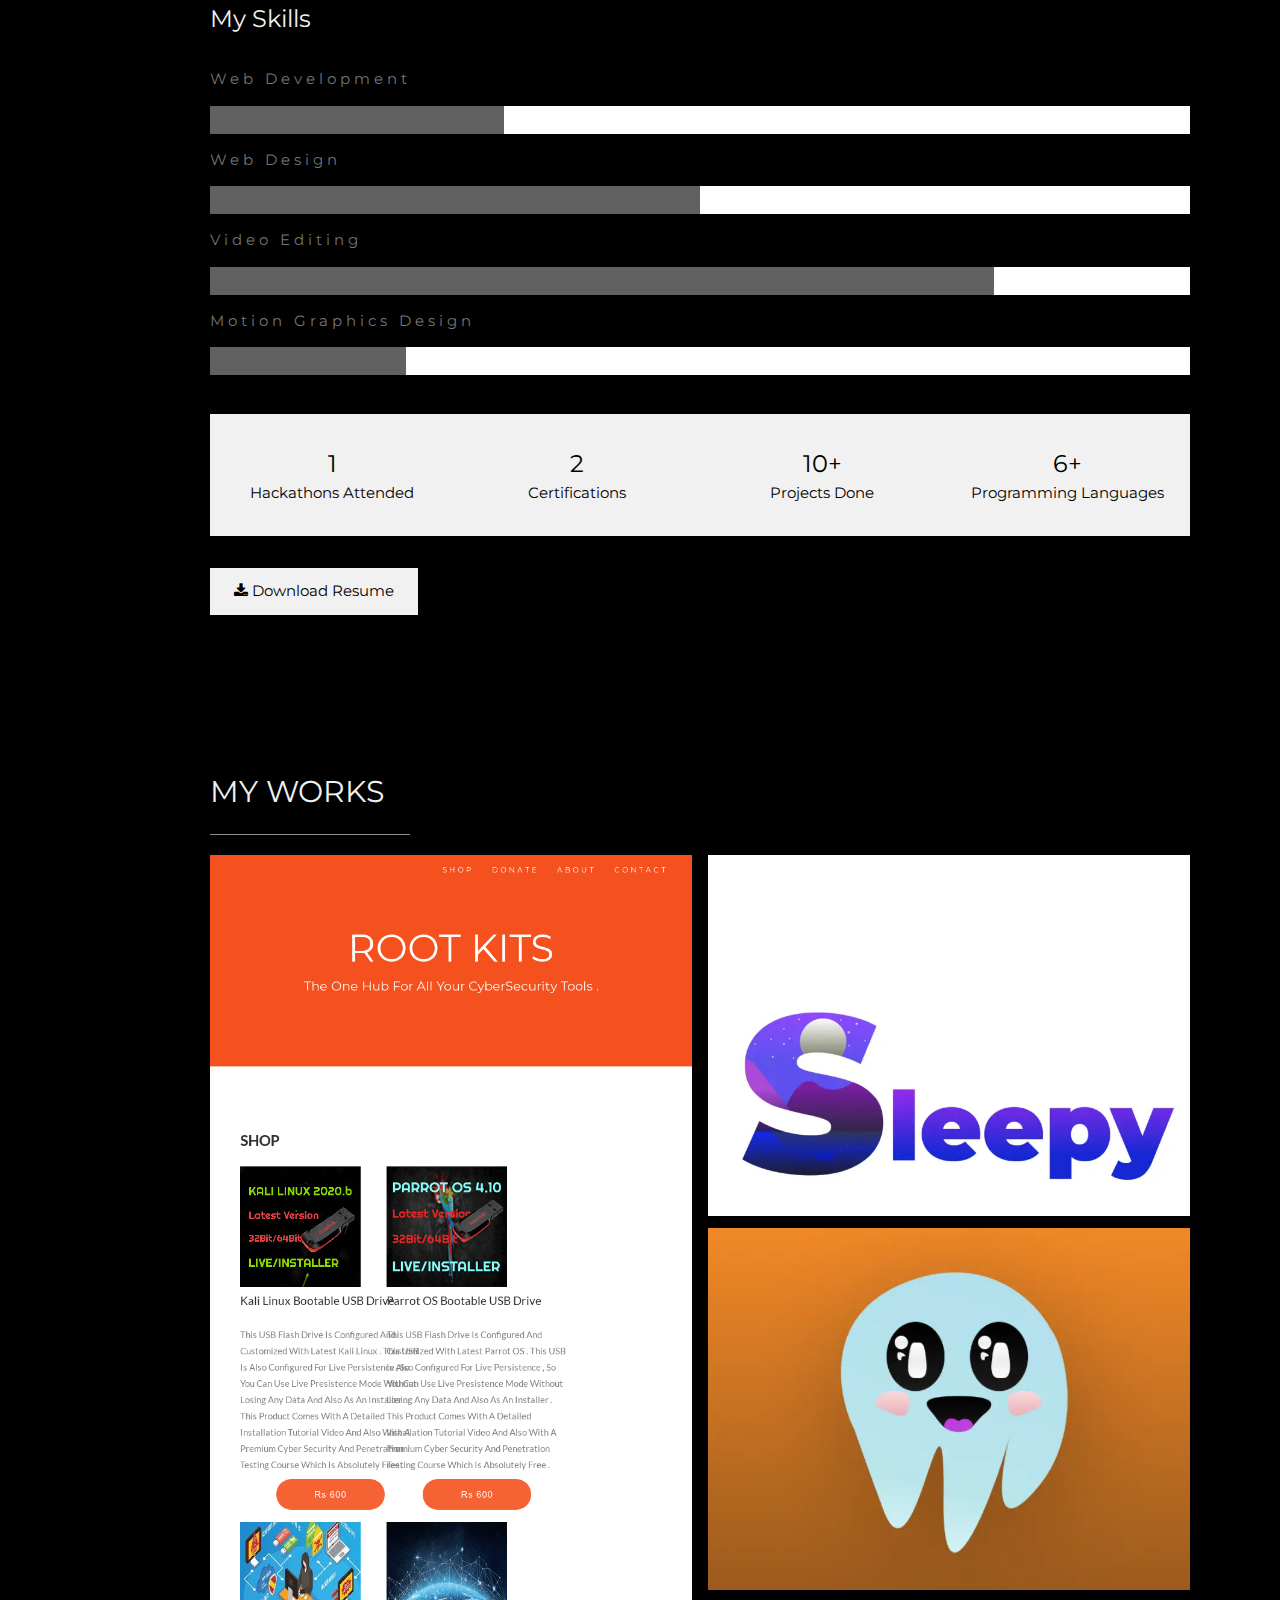
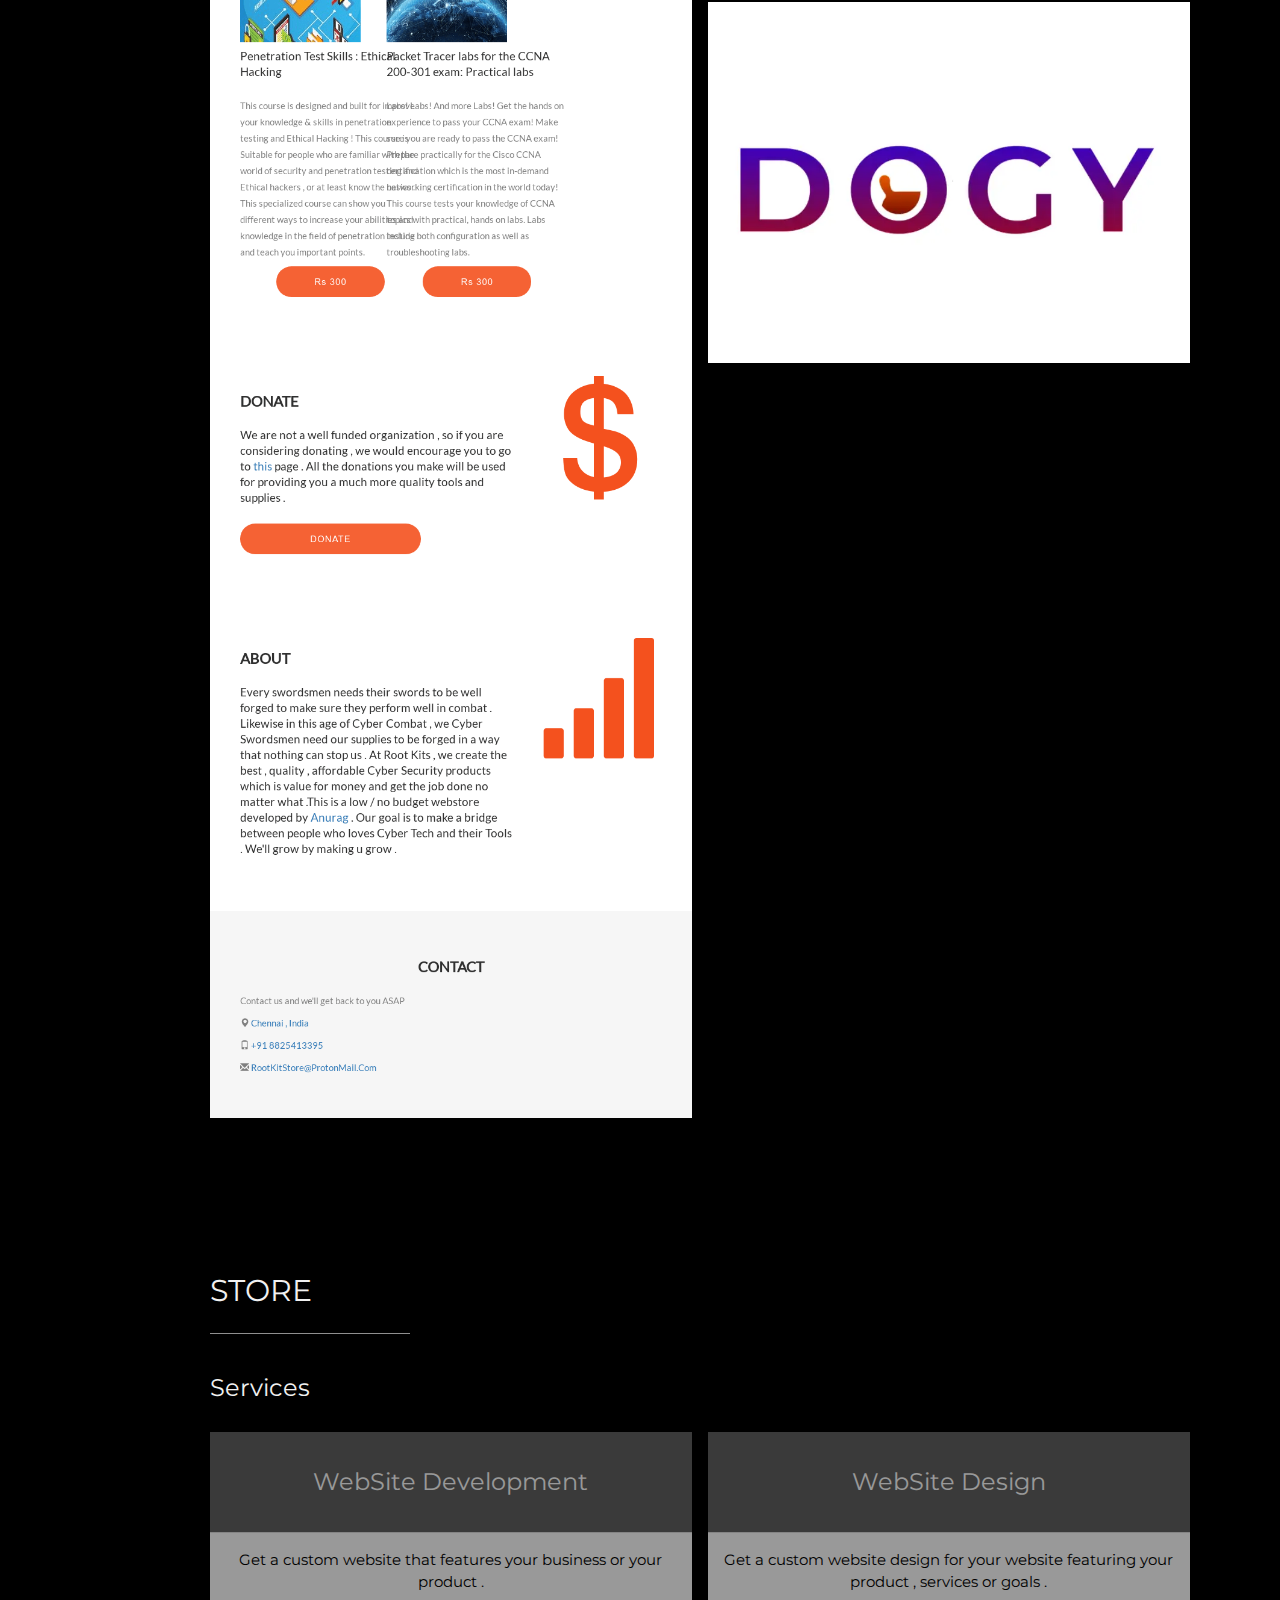
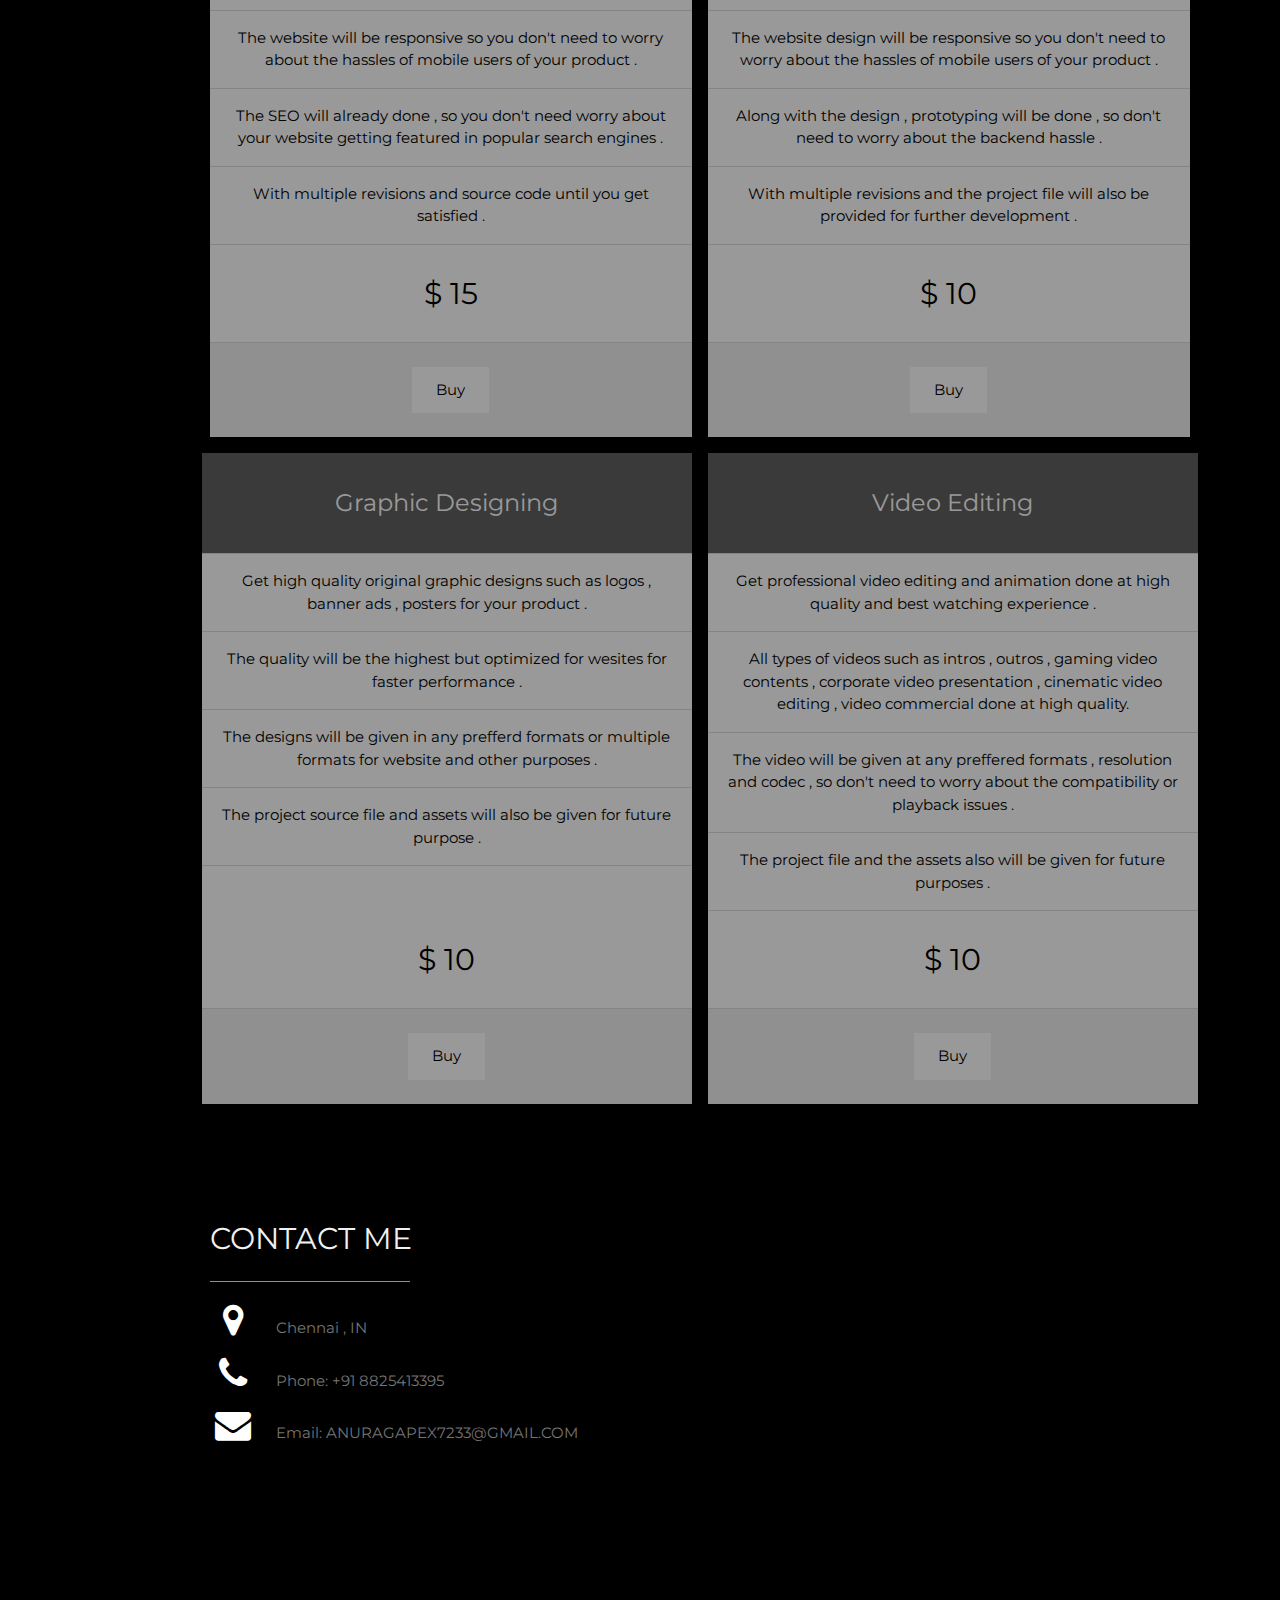
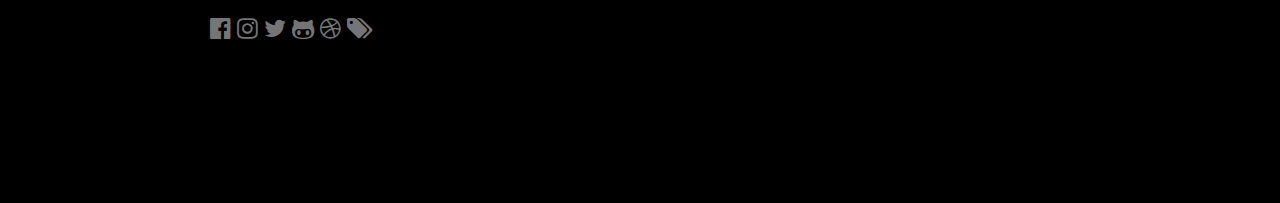
==== commit 08045dca: "Changed Links Directory" ====
--- a/index.html
+++ b/index.html
@@ -204,27 +204,10 @@
     <a href="https://twitter.com/ANURAG_APEX" target="_blank" rel="noopener noreferrer"><i class="fa fa-twitter w3-hover-opacity"></i></a>
     <a href="https://github.com/ANURAGBALA" target="_blank" rel="noopener noreferrer"><i class="fa fa-github-alt w3-hover-opacity"></i></a>
     <a href="https://dribbble.com/ANURAGAPEX" target="_blank" rel="noopener noreferrer"><i class="fa fa-dribbble w3-hover-opacity"></i></a>
-    <a href="./web-assets/links.html" target="_blank" rel="noopener noreferrer"><i class="fa fa-tags w3-hover-opacity"></i></a>
+    <a href="./links/" target="_blank" rel="noopener noreferrer"><i class="fa fa-tags w3-hover-opacity"></i></a>
   </footer>
 </div>
 </div></div>
-  <div class="w3-padding-64 w3-content w3-text-grey" id="contact">
-    <h2 class="w3-text-light-grey">CONTACT ME</h2>
-    <hr style="width:200px" class="w3-opacity">
-    <div class="w3-section">
-      <a href="https://www.google.co.in/maps/place/Chitlapakkam+Post+Office/@12.9303252,80.1341374,15z/data=!4m5!3m4!1s0x3a525f01242f31a3:0xfaf0a790647862f5!8m2!3d12.9372017!4d80.1384375" target="_blank" rel="noopener noreferrer" style="text-decoration: none;"><p><i class="fa fa-map-marker fa-fw w3-text-white w3-xxlarge w3-margin-right"></i> Chennai , IN</p></a>
-      <a href="tel: +918825413395" target="_blank" rel="noopener noreferrer" style="text-decoration: none;"><p><i class="fa fa-phone fa-fw w3-text-white w3-xxlarge w3-margin-right"></i> Phone: +91 8825413395</p></a>
-      <a href="mailto: anuragapex7233@gmail.com" target="_blank" rel="noopener noreferrer" style="text-decoration: none;"><p><i class="fa fa-envelope fa-fw w3-text-white w3-xxlarge w3-margin-right"> </i> Email: ANURAGAPEX7233@GMAIL.COM</p></a>
-    </div><br>
-  </div>
-  <footer class="w3-content w3-padding-64 w3-text-grey w3-xlarge">
-    <a href="https://www.facebook.com/ANURAGAPEX" target="_blank" rel="noopener noreferrer"><i class="fa fa-facebook-official w3-hover-opacity"></i></a>
-    <a href="https://www.instagram.com/ANURAGAPEX" target="_blank" rel="noopener noreferrer"><i class="fa fa-instagram w3-hover-opacity"></i></a>
-    <a href="https://twitter.com/ANURAG_APEX" target="_blank" rel="noopener noreferrer"><i class="fa fa-twitter w3-hover-opacity"></i></a>
-    <a href="https://github.com/ANURAGBALA" target="_blank" rel="noopener noreferrer"><i class="fa fa-github-alt w3-hover-opacity"></i></a>
-    <a href="https://dribbble.com/ANURAGAPEX" target="_blank" rel="noopener noreferrer"><i class="fa fa-dribbble w3-hover-opacity"></i></a>
-    <a href="./links/index.html" target="_blank" rel="noopener noreferrer"><i class="fa fa-tags w3-hover-opacity"></i></a>
-  </footer>
 </div>
 </body>
 </html>